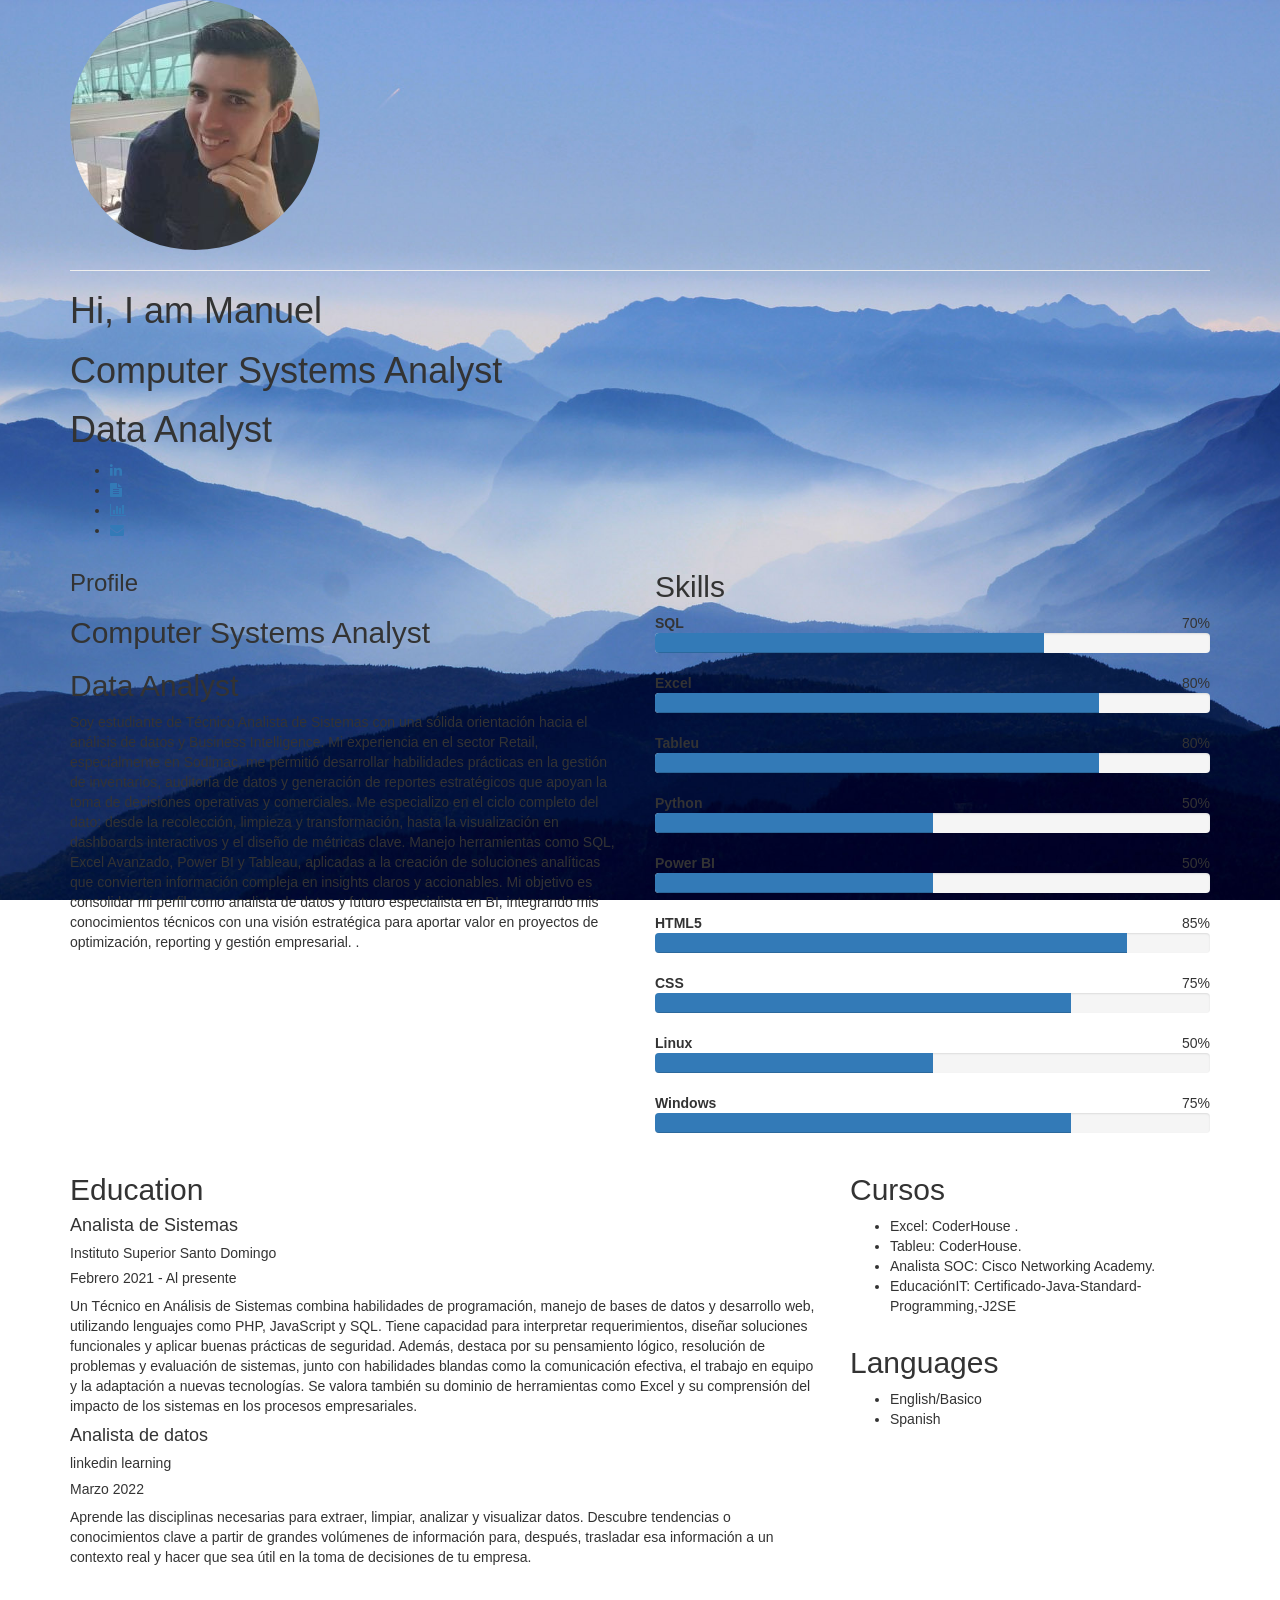
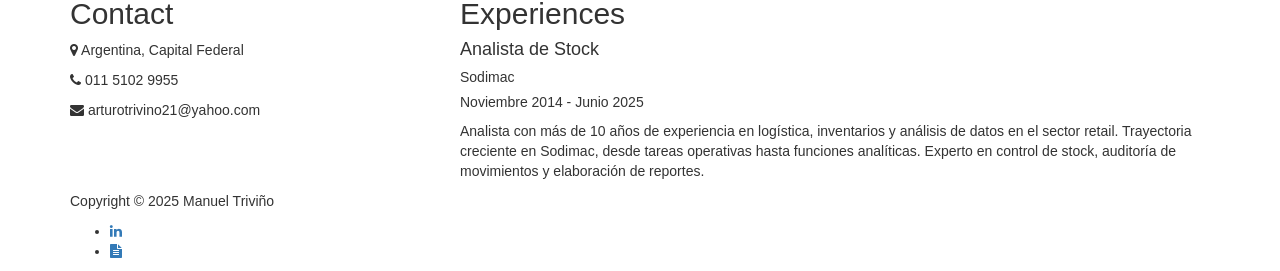
==== index.html @ 086ce211 "Update index.html" ====
<!DOCTYPE html>
<html lang="en">
<head>
	<meta charset="utf-8">
	<title>Presentacion</title>
	<meta http-equiv="X-UA-Compatible" content="IE=Edge">
	<meta name="viewport" content="width=device-width, initial-scale=1">
	<meta name="keywords" content="">
	<meta name="description" content="">

	<!-- stylesheet css -->
	<link rel="stylesheet" href="css/bootstrap.min.css">
	<link rel="stylesheet" href="css/font-awesome.min.css">
	<link rel="stylesheet" href="css/templatemo-blue.css">
	<link rel="icon" type="image/x-icon" href="images/logo2.PNG" /> 
</head>
<body data-spy="scroll" data-target=".navbar-collapse">

<!-- preloader section -->
<div class="preloader">
	<div class="sk-spinner sk-spinner-wordpress">
       <span class="sk-inner-circle"></span>
     </div>
</div>

<!-- header section -->
<header>
	<div class="container">
		<div class="row">
			<div class="col-md-12 col-sm-12">
				<img src="images/perfil.jpg" class="img-responsive img-circle tm-border" alt="templatemo easy profile">
				<hr>
				<h1 class="tm-title bold shadow">Hi, I am Manuel</h1>
				<h1 class="white bold shadow">Computer Systems Analyst</h1>
				<h1 class="white bold shadow">Data Analyst</h1>
			</div>
		</div>
	</div>
	<div class="container">
		<div class="row">
			<div class="col-md-12 col-sm-12">
				<ul class="social-icons">
					<li><a href="https://www.linkedin.com/in/manuel-trivi%C3%B1o-diaz-/" class="fa fa-linkedin"></a></li>
                    <!-- <li><a href="../index.html" class="fa fa-globe" title="Portafolio"></a></li> -->
					 <!--<li><a href="https://github.com/Manueltrivino" class="fa fa-github"></a></li>-->
					<li><a href="images/Manuel-Triviño.pdf" class="fa fa-file-text" title="Mi CV"></a></li>
					<li><a href="Tableau.html" class="fa fa-bar-chart" title="Data Analist" aria-label="Ver dashboard en Tableau"></a></li>
					<li><a href="#Contacto" class="fa fa-envelope" title="Contacto" aria-label="Ir a contacto"></a></li>
				</ul>
			</div>
		</div>
	</div>
</header>

<!-- about and skills section -->
<section class="container">
	<div class="row">
		<div class="col-md-6 col-sm-12">
			<div class="about">
				<h3 class="accent">Profile</h3>
				<h2>Computer Systems Analyst</h2>
				<h2>Data Analyst</h2>
				<p>Soy estudiante de Técnico Analista de Sistemas con una sólida orientación hacia el análisis de datos y Business Intelligence. Mi experiencia en el sector Retail, especialmente en Sodimac, me permitió desarrollar habilidades prácticas en la gestión de inventarios, auditoría de datos y generación de reportes estratégicos que apoyan la toma de decisiones operativas y comerciales.
Me especializo en el ciclo completo del dato: desde la recolección, limpieza y transformación, hasta la visualización en dashboards interactivos y el diseño de métricas clave. Manejo herramientas como SQL, Excel Avanzado, Power BI y Tableau, aplicadas a la creación de soluciones analíticas que convierten información compleja en insights claros y accionables.
Mi objetivo es consolidar mi perfil como analista de datos y futuro especialista en BI, integrando mis conocimientos técnicos con una visión estratégica para aportar valor en proyectos de optimización, reporting y gestión empresarial.
.</p>
			</div>
		</div>
		<div class="col-md-6 col-sm-12">
			<div class="skills">
				<h2 class="white">Skills</h2>
				<strong>SQL</strong>
				<span class="pull-right">70%</span>
					<div class="progress">
						<div class="progress-bar progress-bar-primary" role="progressbar" 
                        aria-valuenow="70" aria-valuemin="0" aria-valuemax="100" style="width: 70%;"></div>
					</div>
				<strong>Excel</strong>
				<span class="pull-right">80%</span>
					<div class="progress">
						<div class="progress-bar progress-bar-primary" role="progressbar" 
                        aria-valuenow="80" aria-valuemin="0" aria-valuemax="100" style="width: 80%;"></div>
					</div>
				<strong>Tableu</strong>
				<span class="pull-right">80%</span>
					<div class="progress">
						<div class="progress-bar progress-bar-primary" role="progressbar" 
                        aria-valuenow="80" aria-valuemin="0" aria-valuemax="100" style="width: 80%;"></div>
					</div>
				<strong>Python</strong>
				<span class="pull-right">50%</span>
					<div class="progress">
						<div class="progress-bar progress-bar-primary" role="progressbar" 
                        aria-valuenow="50" aria-valuemin="0" aria-valuemax="100" style="width: 50%;"></div>
					</div>
				<strong>Power BI</strong>
				<span class="pull-right">50%</span>
					<div class="progress">
						<div class="progress-bar progress-bar-primary" role="progressbar" 
                        aria-valuenow="50" aria-valuemin="0" aria-valuemax="100" style="width: 50%;"></div>
					</div>
				<strong>HTML5</strong>
				<span class="pull-right">85%</span>
					<div class="progress">
						<div class="progress-bar progress-bar-primary" role="progressbar" 
                        aria-valuenow="85" aria-valuemin="0" aria-valuemax="100" style="width: 85%;"></div>
					</div>
				<strong>CSS</strong>
				<span class="pull-right">75%</span>
					<div class="progress">
						<div class="progress-bar progress-bar-primary" role="progressbar" 
                        aria-valuenow="75" aria-valuemin="0" aria-valuemax="100" style="width: 75%;"></div>
					</div>
				
				<strong>Linux</strong>
				<span class="pull-right">50%</span>
					<div class="progress">
						<div class="progress-bar progress-bar-primary" role="progressbar" 
                        aria-valuenow="50" aria-valuemin="0" aria-valuemax="100" style="width: 50%;"></div>
					</div>
				<strong>Windows</strong>
				<span class="pull-right">75%</span>
					<div class="progress">
						<div class="progress-bar progress-bar-primary" role="progressbar" 
                        aria-valuenow="75" aria-valuemin="0" aria-valuemax="100" style="width: 75%;"></div>
					</div>
			</div>
		</div>
	</div>
</section>

<!-- education and languages -->
<section class="container">
	<div class="row">
		<div class="col-md-8 col-sm-12">
			<div class="education">
				<h2 class="white">Education</h2>
					<div class="education-content">
						<h4 class="education-title accent">Analista de Sistemas</h4>
							<div class="education-school">
								<h5>Instituto Superior Santo Domingo</h5><span></span>
								<h5>Febrero 2021 - Al presente</h5>
							</div>
						<p class="education-description">Un Técnico en Análisis de Sistemas combina habilidades de 
							programación, manejo de bases de datos y desarrollo web, utilizando lenguajes como PHP, 
							JavaScript y SQL. Tiene capacidad para interpretar requerimientos, diseñar soluciones 
							funcionales y aplicar buenas prácticas de seguridad. Además, destaca por su pensamiento 
							lógico, resolución de problemas y evaluación de sistemas, junto con habilidades blandas 
							como la comunicación efectiva, el trabajo en equipo y la adaptación a nuevas tecnologías. 
							Se valora también su dominio de herramientas como Excel y su comprensión del impacto de los 
							sistemas en los procesos empresariales.</p>
					</div>
					<div class="education-content">
						<h4 class="education-title accent">Analista de datos</h4>
							<div class="education-school">
								<h5>linkedin learning</h5><span></span>
								<h5>Marzo 2022</h5>
							</div>
						<p class="education-description">Aprende las disciplinas necesarias para extraer, limpiar, 
							analizar y visualizar datos. Descubre tendencias o conocimientos clave a partir de grandes 
							volúmenes de información para, después, trasladar esa información a un contexto real y hacer 
							que sea útil en la toma de decisiones de tu empresa.</p>
					</div>
					
			</div>
		</div>
		<div class="col-md-4 col-sm-12">
			<div class="languages">
				<h2>Cursos</h2>
					<ul>
						<li>Excel: CoderHouse .</li>
						<li>Tableu: CoderHouse.</li>
						<li>Analista SOC: Cisco Networking Academy.</li>
						<li>EducaciónIT: Certificado-Java-Standard-Programming,-J2SE</li>
					</ul>
			</div>
		</div>
		
		<div class="col-md-4 col-sm-12">
			<div class="languages">
				<h2>Languages</h2>
					<ul>
						<li>English/Basico</li>
						<li>Spanish</li>
					</ul>
			</div>
		</div>
		
	</div>
</section>

<!-- contact and experience -->
<section class="container" id="Contacto">
	<div class="row">
		<div class="col-md-4 col-sm-12">
			<div class="contact">
				<h2>Contact</h2>
					<p><i class="fa fa-map-marker"></i> Argentina, Capital Federal</p>
					<p><i class="fa fa-phone"></i> 011 5102 9955</p>
					<p><i class="fa fa-envelope"></i> arturotrivino21@yahoo.com </p>
					<!-- <p><i class="fa fa-globe"></i> www.company.com</p> -->
			</div>
		</div>
		<div class="col-md-8 col-sm-12">
			<div class="experience">
				<h2 class="white">Experiences</h2>
					<div class="experience-content">
						<h4 class="experience-title accent">Analista de Stock</h4>
						<h5>Sodimac </h5><span></span>
						<h5>Noviembre 2014 - Junio 2025</h5>
						<p class="education-description">Analista con más de 10 años de experiencia en logística, 
							inventarios y análisis de datos en el sector retail.
							Trayectoria creciente en Sodimac, desde tareas operativas hasta funciones analíticas. Experto en control de
 							stock, auditoría de movimientos y elaboración de reportes.</p>
					</div>
			</div>
		</div>
	</div>
</section>

<!-- footer section -->
<footer>
	<div class="container">
		<div class="row">
			<div class="col-md-12 col-sm-12">
				<p>Copyright &copy; 2025 Manuel Triviño</p>
				<ul class="social-icons">
					
                   <!-- <li><a href="../index.html" class="fa fa-globe" title="Portafolio"></a></li> -->
					<li><a href="https://www.linkedin.com/in/manuel-trivi%C3%B1o-diaz-/" class="fa fa-linkedin"></a></li>
					 <!--<li><a href="https://github.com/Manueltrivino" class="fa fa-github"></a></li>-->
					<li><a href="images/Manuel-Triviño.pdf" class="fa fa-file-text" title="Mi CV"></a></li>
				</ul>
			</div>
		</div>
	</div>
</footer>

<!-- javascript js -->	
<script src="js/jquery.js"></script>
<script src="js/bootstrap.min.js"></script>	
<script src="js/jquery.backstretch.min.js"></script>
<script src="js/custom.js"></script>

</body>
</html>
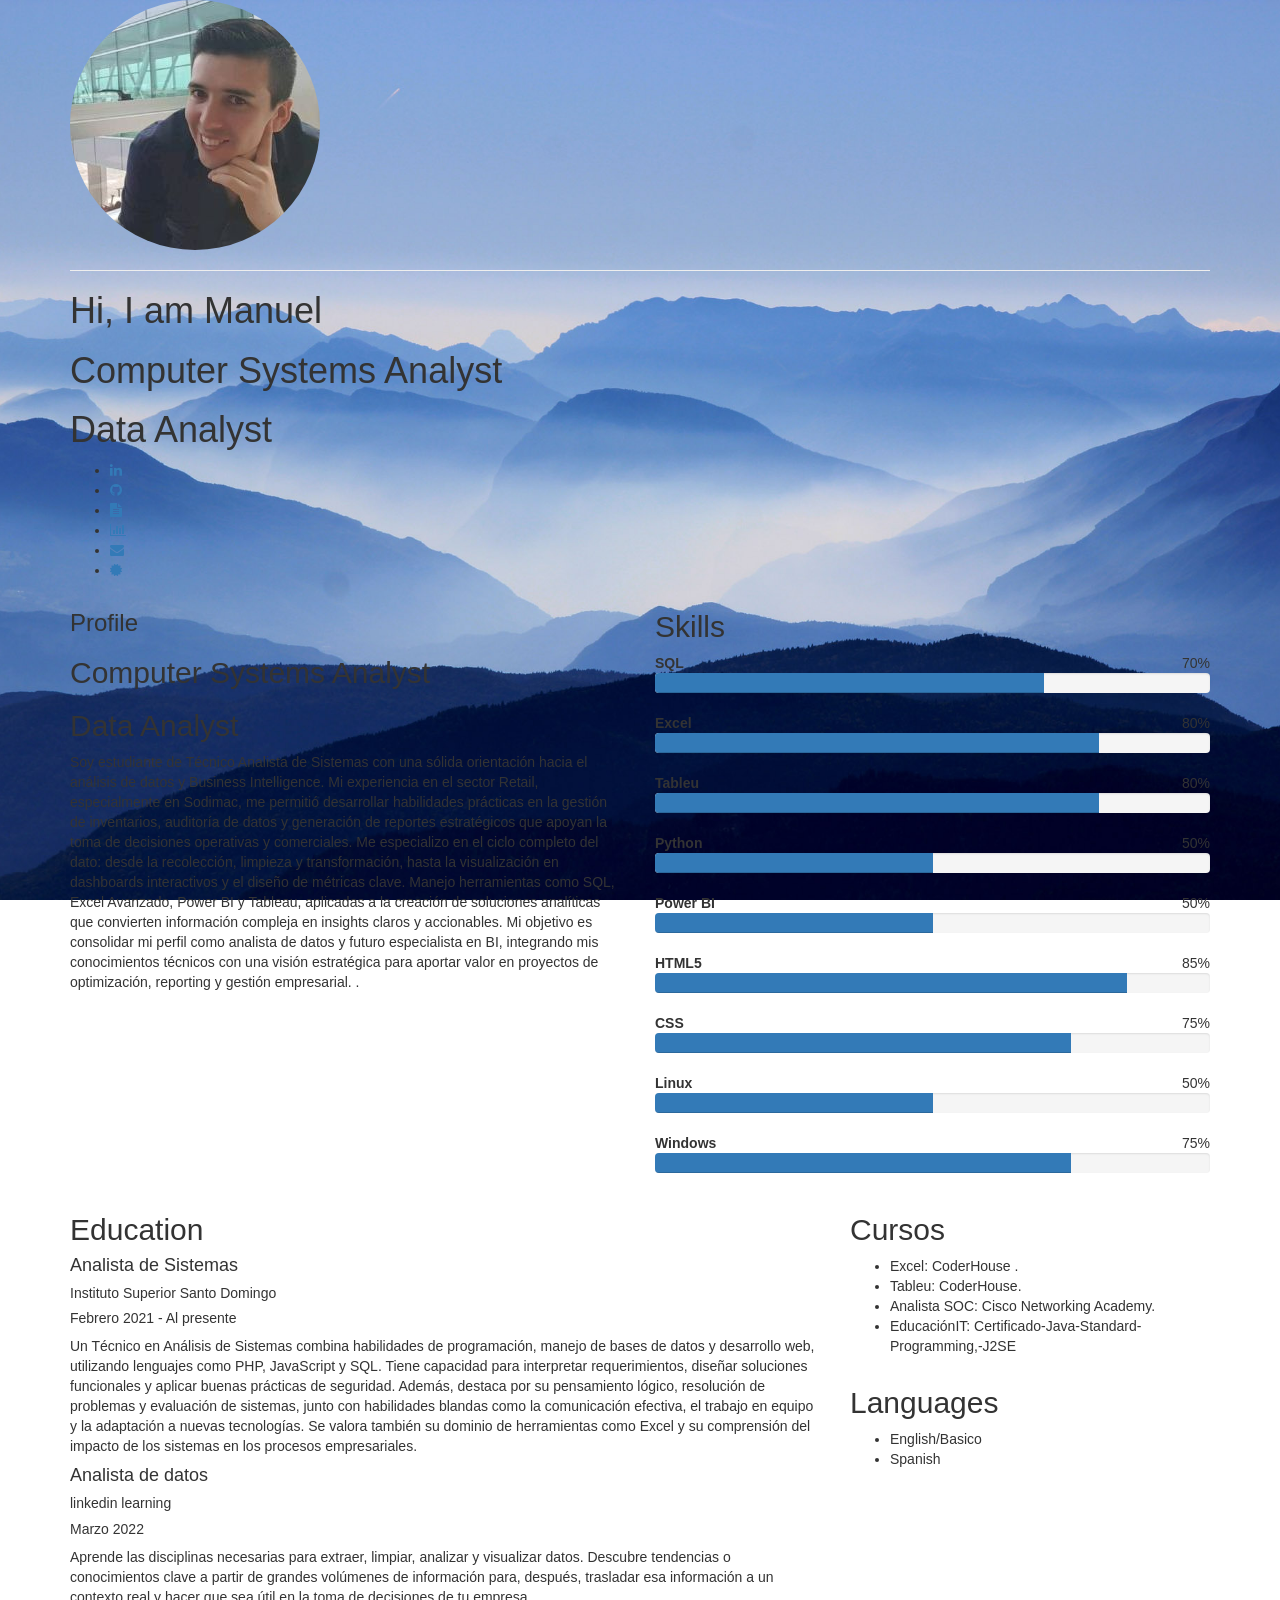
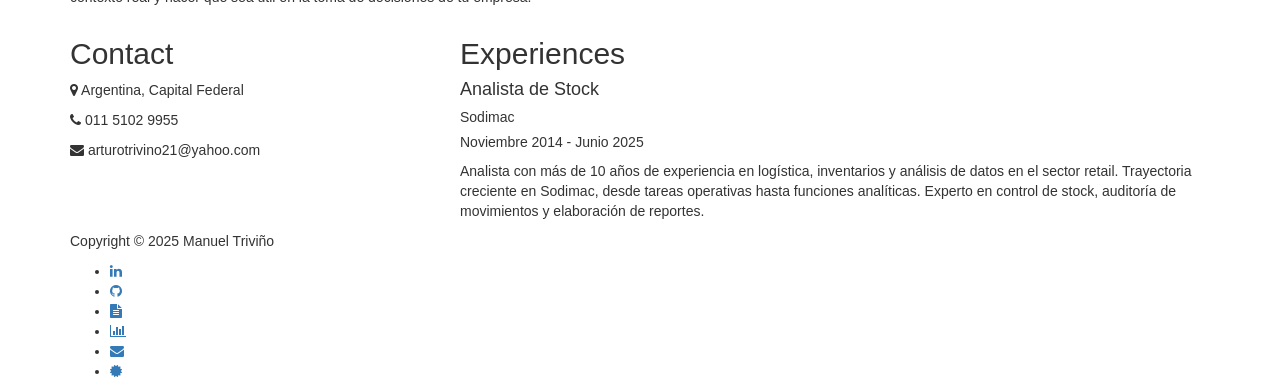
==== commit 5f48d952: "Actiliza certis" ====
--- a/index.html
+++ b/index.html
@@ -40,12 +40,12 @@
 		<div class="row">
 			<div class="col-md-12 col-sm-12">
 				<ul class="social-icons">
-					<li><a href="https://www.linkedin.com/in/manuel-trivi%C3%B1o-diaz-/" class="fa fa-linkedin"></a></li>
-                    <!-- <li><a href="../index.html" class="fa fa-globe" title="Portafolio"></a></li> -->
-					 <!--<li><a href="https://github.com/Manueltrivino" class="fa fa-github"></a></li>-->
+					<li><a href="https://www.linkedin.com/in/manuel-trivi%C3%B1o-diaz-/" class="fa fa-linkedin"></a></li>  
+					<li><a href="https://github.com/Manueltrivino" class="fa fa-github"></a></li>
 					<li><a href="images/Manuel-Triviño.pdf" class="fa fa-file-text" title="Mi CV"></a></li>
 					<li><a href="Tableau.html" class="fa fa-bar-chart" title="Data Analist" aria-label="Ver dashboard en Tableau"></a></li>
 					<li><a href="#Contacto" class="fa fa-envelope" title="Contacto" aria-label="Ir a contacto"></a></li>
+					<li><a href="certificacion.html" class="fa fa-certificate" title="Certificados"></a></li>
 				</ul>
 			</div>
 		</div>
@@ -228,8 +228,11 @@
 					
                    <!-- <li><a href="../index.html" class="fa fa-globe" title="Portafolio"></a></li> -->
 					<li><a href="https://www.linkedin.com/in/manuel-trivi%C3%B1o-diaz-/" class="fa fa-linkedin"></a></li>
-					 <!--<li><a href="https://github.com/Manueltrivino" class="fa fa-github"></a></li>-->
+					<li><a href="https://github.com/Manueltrivino" class="fa fa-github"></a></li>
 					<li><a href="images/Manuel-Triviño.pdf" class="fa fa-file-text" title="Mi CV"></a></li>
+					<li><a href="Tableau.html" class="fa fa-bar-chart" title="Data Analist" aria-label="Ver dashboard en Tableau"></a></li>
+					<li><a href="#Contacto" class="fa fa-envelope" title="Contacto" aria-label="Ir a contacto"></a></li>
+					<li><a href="certificacion.html" class="fa fa-certificate" title="Certificados"></a></li>
 				</ul>
 			</div>
 		</div>
@@ -244,4 +247,3 @@
 
 </body>
 </html>
-
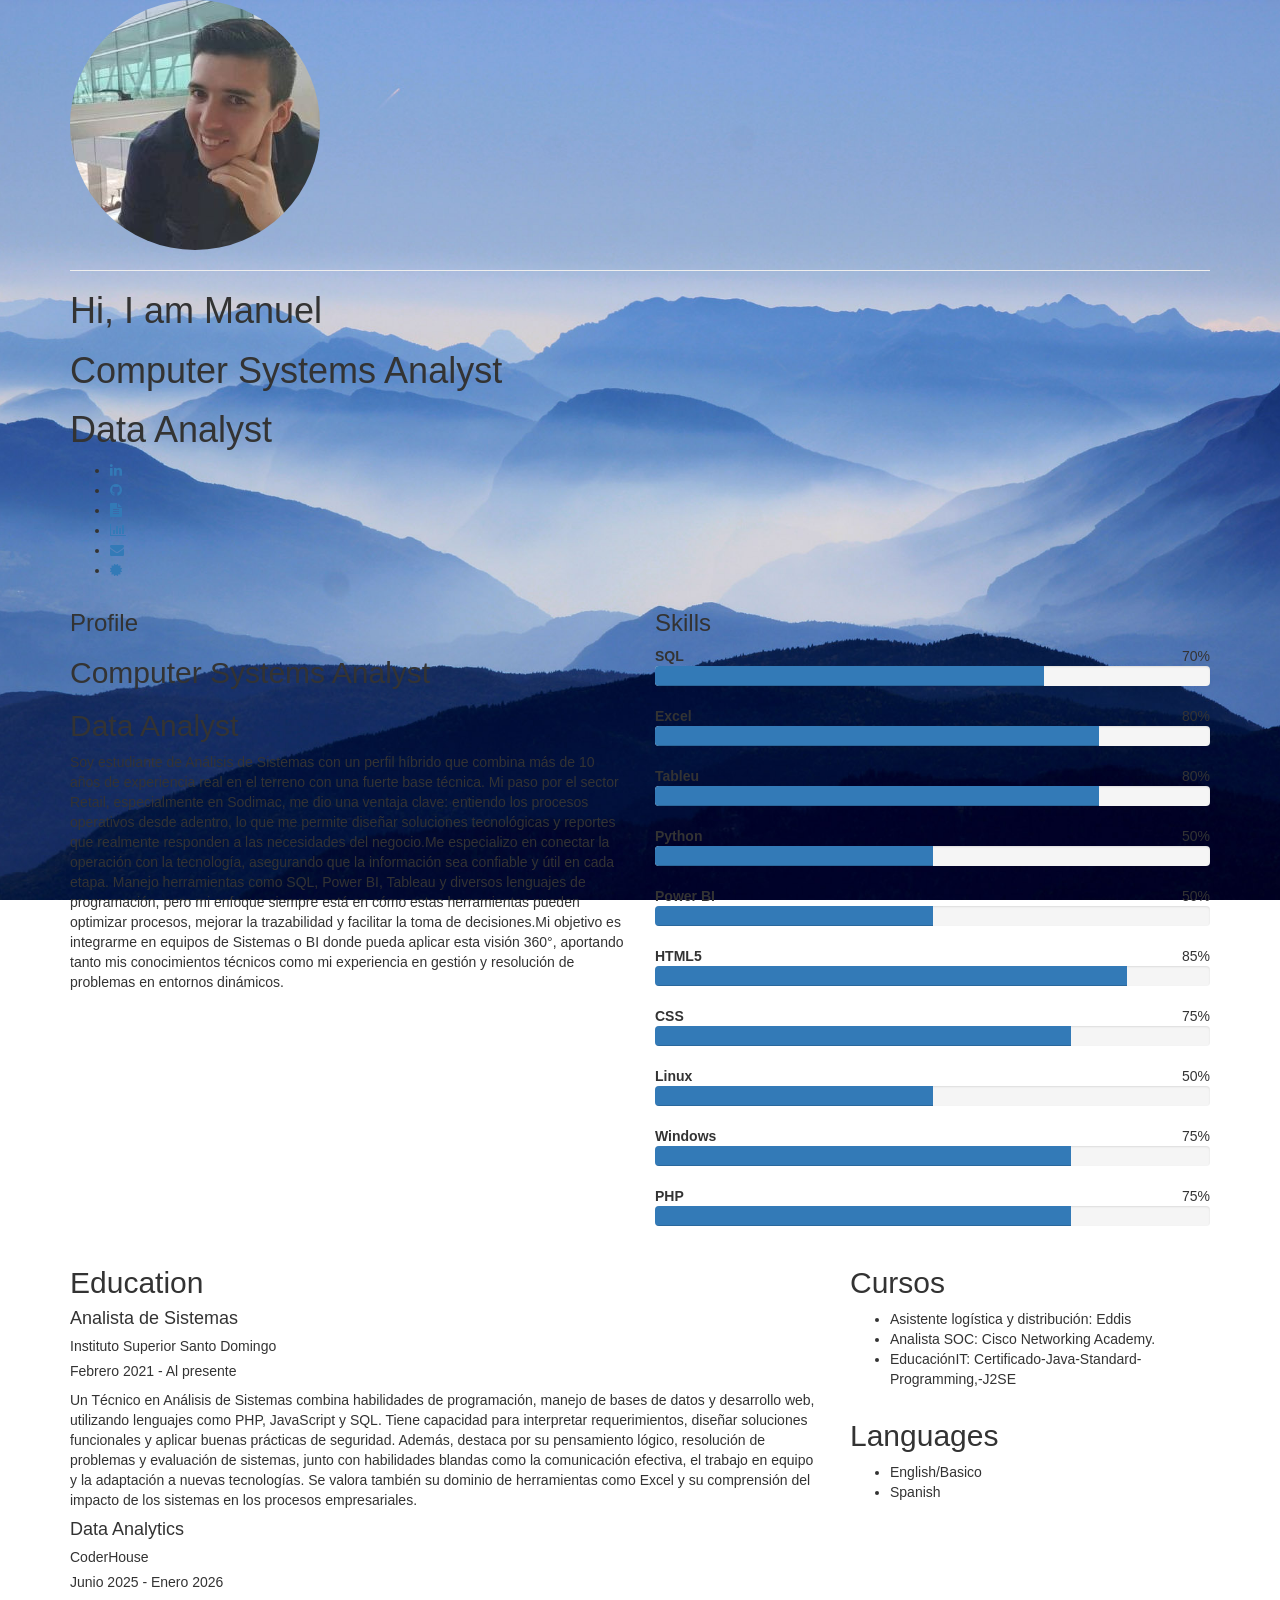
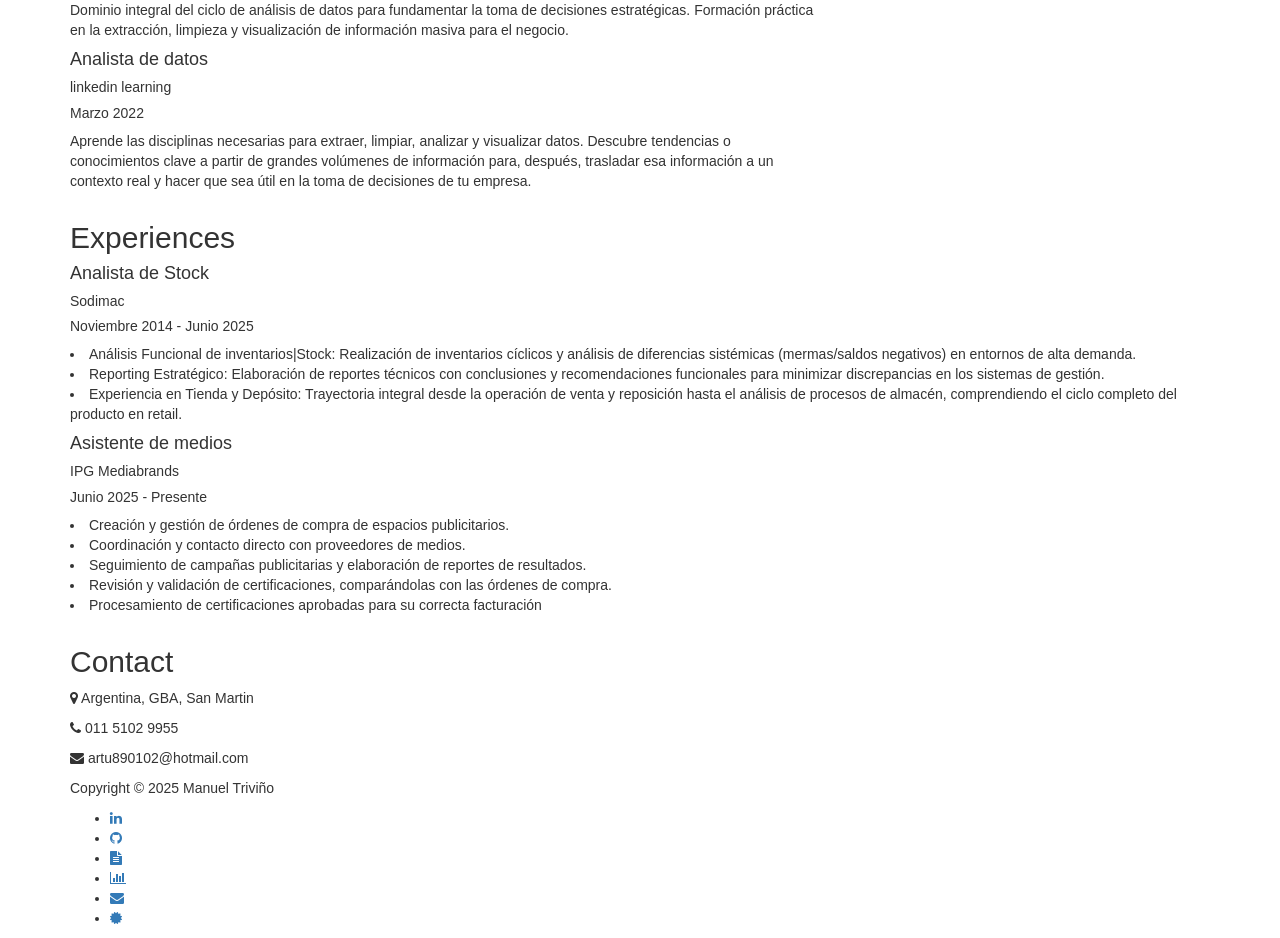
==== commit c7bb3ef7: "Refactor index.html structure and content Se realiza actualización de todo los datos" ====
--- a/index.html
+++ b/index.html
@@ -42,7 +42,7 @@
 				<ul class="social-icons">
 					<li><a href="https://www.linkedin.com/in/manuel-trivi%C3%B1o-diaz-/" class="fa fa-linkedin"></a></li>  
 					<li><a href="https://github.com/Manueltrivino" class="fa fa-github"></a></li>
-					<li><a href="images/Manuel-Triviño.pdf" class="fa fa-file-text" title="Mi CV"></a></li>
+					<li><a href="images/CV Manuel Triviño Analista de procesos.pdf" class="fa fa-file-text" title="Mi CV"></a></li>
 					<li><a href="Tableau.html" class="fa fa-bar-chart" title="Data Analist" aria-label="Ver dashboard en Tableau"></a></li>
 					<li><a href="#Contacto" class="fa fa-envelope" title="Contacto" aria-label="Ir a contacto"></a></li>
 					<li><a href="certificacion.html" class="fa fa-certificate" title="Certificados"></a></li>
@@ -60,15 +60,22 @@
 				<h3 class="accent">Profile</h3>
 				<h2>Computer Systems Analyst</h2>
 				<h2>Data Analyst</h2>
-				<p>Soy estudiante de Técnico Analista de Sistemas con una sólida orientación hacia el análisis de datos y Business Intelligence. Mi experiencia en el sector Retail, especialmente en Sodimac, me permitió desarrollar habilidades prácticas en la gestión de inventarios, auditoría de datos y generación de reportes estratégicos que apoyan la toma de decisiones operativas y comerciales.
-Me especializo en el ciclo completo del dato: desde la recolección, limpieza y transformación, hasta la visualización en dashboards interactivos y el diseño de métricas clave. Manejo herramientas como SQL, Excel Avanzado, Power BI y Tableau, aplicadas a la creación de soluciones analíticas que convierten información compleja en insights claros y accionables.
-Mi objetivo es consolidar mi perfil como analista de datos y futuro especialista en BI, integrando mis conocimientos técnicos con una visión estratégica para aportar valor en proyectos de optimización, reporting y gestión empresarial.
-.</p>
+				<p>Soy estudiante de Análisis de Sistemas con un perfil híbrido que combina más de 10 años de 
+					experiencia real en el terreno con una fuerte base técnica. Mi paso por el sector Retail, 
+					especialmente en Sodimac, me dio una ventaja clave: entiendo los procesos operativos desde 
+					adentro, lo que me permite diseñar soluciones tecnológicas y reportes que realmente 
+					responden a las necesidades del negocio.Me especializo en conectar la operación con la 
+					tecnología, asegurando que la información sea confiable y útil en cada etapa. Manejo 
+					herramientas como SQL, Power BI, Tableau y diversos lenguajes de programación, pero mi 
+					enfoque siempre está en cómo estas herramientas pueden optimizar procesos, mejorar la 
+					trazabilidad y facilitar la toma de decisiones.Mi objetivo es integrarme en equipos de 
+					Sistemas o BI donde pueda aplicar esta visión 360°, aportando tanto mis conocimientos 
+					técnicos como mi experiencia en gestión y resolución de problemas en entornos dinámicos.
 			</div>
 		</div>
 		<div class="col-md-6 col-sm-12">
 			<div class="skills">
-				<h2 class="white">Skills</h2>
+				<h3 class="white">Skills</h3>
 				<strong>SQL</strong>
 				<span class="pull-right">70%</span>
 					<div class="progress">
@@ -119,6 +126,12 @@
                         aria-valuenow="50" aria-valuemin="0" aria-valuemax="100" style="width: 50%;"></div>
 					</div>
 				<strong>Windows</strong>
+				<span class="pull-right">75%</span>
+					<div class="progress">
+						<div class="progress-bar progress-bar-primary" role="progressbar" 
+                        aria-valuenow="75" aria-valuemin="0" aria-valuemax="100" style="width: 75%;"></div>
+					</div>
+				<strong>PHP</strong>
 				<span class="pull-right">75%</span>
 					<div class="progress">
 						<div class="progress-bar progress-bar-primary" role="progressbar" 
@@ -151,6 +164,16 @@
 							sistemas en los procesos empresariales.</p>
 					</div>
 					<div class="education-content">
+						<h4 class="education-title accent">Data Analytics</h4>
+							<div class="education-school">
+								<h5>CoderHouse</h5><span></span>
+								<h5>Junio 2025 - Enero 2026</h5>
+							</div>
+						<p class="education-description">Dominio integral del ciclo de análisis de datos para fundamentar 
+							la toma de decisiones estratégicas. Formación práctica en la extracción, limpieza y 
+							visualización de información masiva para el negocio.</p>
+					</div>
+					<div class="education-content">
 						<h4 class="education-title accent">Analista de datos</h4>
 							<div class="education-school">
 								<h5>linkedin learning</h5><span></span>
@@ -168,8 +191,7 @@
 			<div class="languages">
 				<h2>Cursos</h2>
 					<ul>
-						<li>Excel: CoderHouse .</li>
-						<li>Tableu: CoderHouse.</li>
+						<li>Asistente logística y distribución: Eddis</li>
 						<li>Analista SOC: Cisco Networking Academy.</li>
 						<li>EducaciónIT: Certificado-Java-Standard-Programming,-J2SE</li>
 					</ul>
@@ -192,31 +214,46 @@
 <!-- contact and experience -->
 <section class="container" id="Contacto">
 	<div class="row">
-		<div class="col-md-4 col-sm-12">
-			<div class="contact">
-				<h2>Contact</h2>
-					<p><i class="fa fa-map-marker"></i> Argentina, Capital Federal</p>
-					<p><i class="fa fa-phone"></i> 011 5102 9955</p>
-					<p><i class="fa fa-envelope"></i> arturotrivino21@yahoo.com </p>
-					<!-- <p><i class="fa fa-globe"></i> www.company.com</p> -->
-			</div>
-		</div>
-		<div class="col-md-8 col-sm-12">
+		<div class="col-md-12 col-sm-12">
 			<div class="experience">
 				<h2 class="white">Experiences</h2>
 					<div class="experience-content">
 						<h4 class="experience-title accent">Analista de Stock</h4>
 						<h5>Sodimac </h5><span></span>
 						<h5>Noviembre 2014 - Junio 2025</h5>
-						<p class="education-description">Analista con más de 10 años de experiencia en logística, 
-							inventarios y análisis de datos en el sector retail.
-							Trayectoria creciente en Sodimac, desde tareas operativas hasta funciones analíticas. Experto en control de
- 							stock, auditoría de movimientos y elaboración de reportes.</p>
+						<p class="education-description"> 
+							<li>Análisis Funcional de inventarios|Stock: Realización de inventarios cíclicos y análisis de diferencias sistémicas (mermas/saldos negativos) en entornos de alta demanda.</li>
+							<li>Reporting Estratégico: Elaboración de reportes técnicos con conclusiones y recomendaciones funcionales para minimizar discrepancias en los sistemas de gestión.</li>
+							<li>Experiencia en Tienda y Depósito: Trayectoria integral desde la operación de venta y reposición hasta el análisis de procesos de almacén, comprendiendo el ciclo completo del producto en retail.</li>
+						</p>
+					</div>
+					<div class="experience-content">
+						<h4 class="experience-title accent">Asistente de medios</h4>
+						<h5>IPG Mediabrands </h5><span></span>
+						<h5>Junio 2025 - Presente</h5>
+						<p class="education-description"> 
+							<li>Creación y gestión de órdenes de compra de espacios publicitarios.</li>
+							<li>Coordinación y contacto directo con proveedores de medios.</li>
+							<li>Seguimiento de campañas publicitarias y elaboración de reportes de resultados.</li>
+							<li>Revisión y validación de certificaciones, comparándolas con las órdenes de compra.</li>
+							<li>Procesamiento de certificaciones aprobadas para su correcta facturación</li>
+						</p>
 					</div>
 			</div>
 		</div>
 	</div>
 </section>
+<section class="container" id="Contacto">
+	<div class="row">
+		<div class="col-md-12 col-sm-12">
+			<div class="contact">
+				<h2>Contact</h2>
+					<p><i class="fa fa-map-marker"></i> Argentina, GBA, San Martin</p>
+					<p><i class="fa fa-phone"></i> 011 5102 9955</p>
+					<p><i class="fa fa-envelope"></i> artu890102@hotmail.com</p>
+					<!-- <p><i class="fa fa-globe"></i> www.company.com</p> -->
+			</div>
+		</div>
 
 <!-- footer section -->
 <footer>
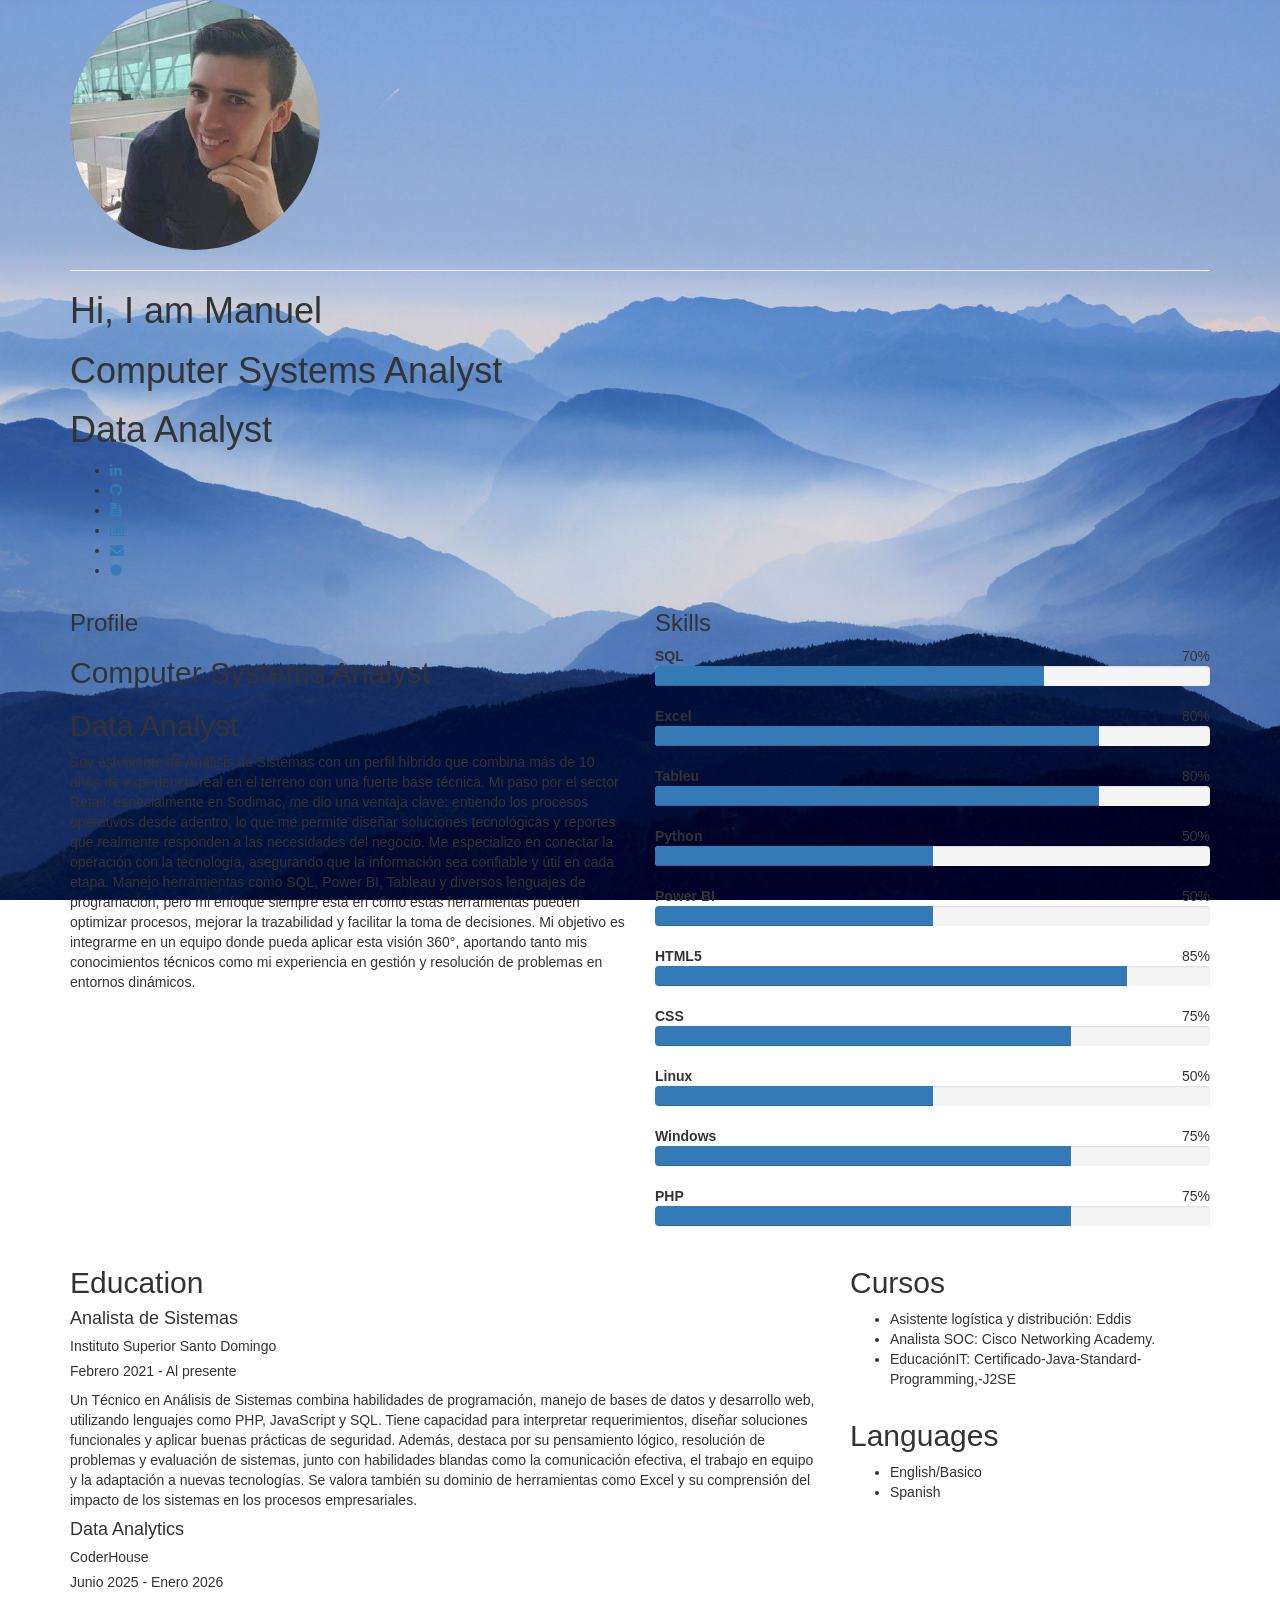
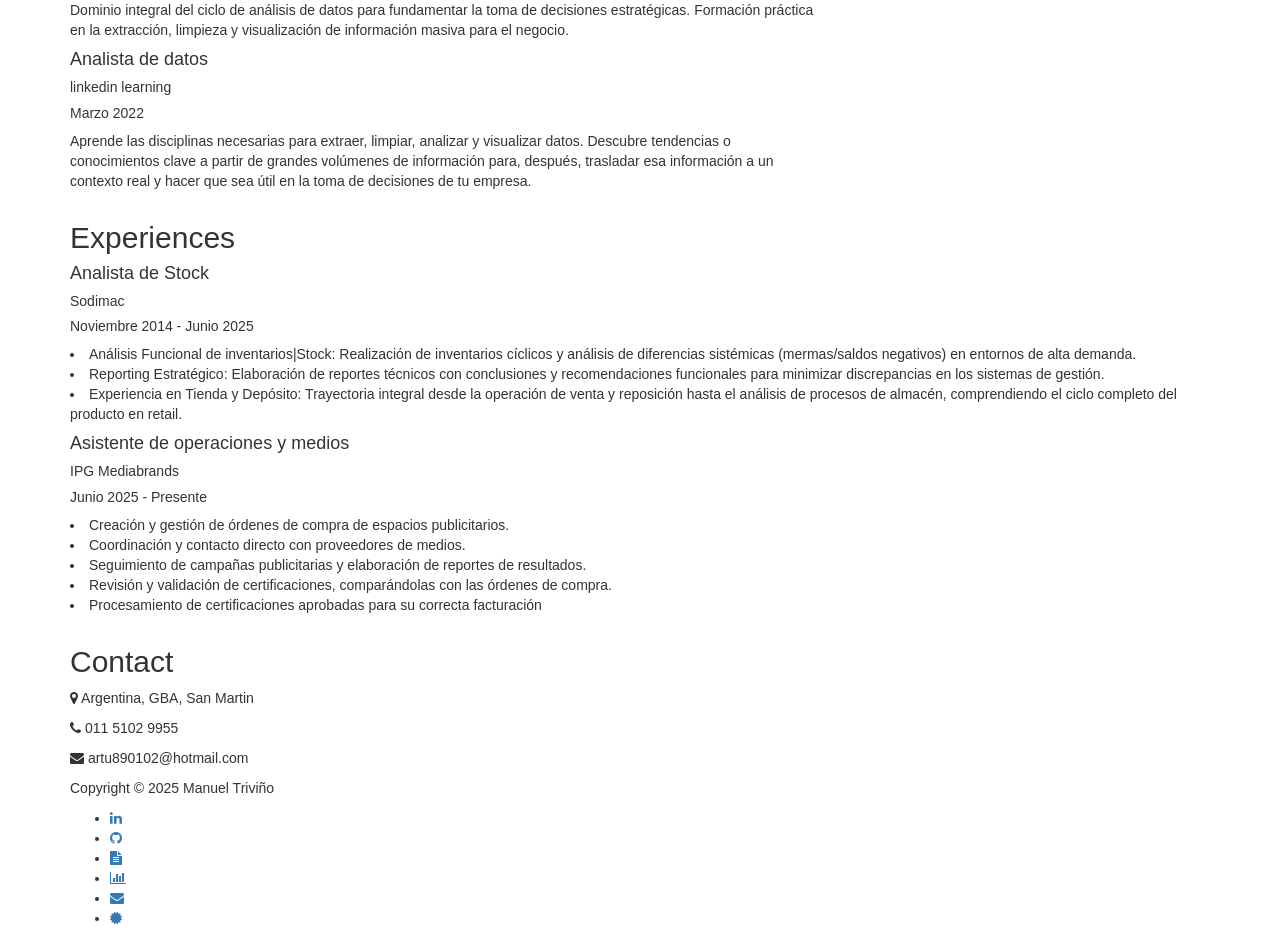
==== commit 37e47451: "Restore index.html content to original state" ====
--- a/index.html
+++ b/index.html
@@ -64,12 +64,12 @@
 					experiencia real en el terreno con una fuerte base técnica. Mi paso por el sector Retail, 
 					especialmente en Sodimac, me dio una ventaja clave: entiendo los procesos operativos desde 
 					adentro, lo que me permite diseñar soluciones tecnológicas y reportes que realmente 
-					responden a las necesidades del negocio.Me especializo en conectar la operación con la 
+					responden a las necesidades del negocio. Me especializo en conectar la operación con la 
 					tecnología, asegurando que la información sea confiable y útil en cada etapa. Manejo 
 					herramientas como SQL, Power BI, Tableau y diversos lenguajes de programación, pero mi 
 					enfoque siempre está en cómo estas herramientas pueden optimizar procesos, mejorar la 
-					trazabilidad y facilitar la toma de decisiones.Mi objetivo es integrarme en equipos de 
-					Sistemas o BI donde pueda aplicar esta visión 360°, aportando tanto mis conocimientos 
+					trazabilidad y facilitar la toma de decisiones. Mi objetivo es integrarme en un equipo 
+					donde pueda aplicar esta visión 360°, aportando tanto mis conocimientos 
 					técnicos como mi experiencia en gestión y resolución de problemas en entornos dinámicos.
 			</div>
 		</div>
@@ -228,7 +228,7 @@
 						</p>
 					</div>
 					<div class="experience-content">
-						<h4 class="experience-title accent">Asistente de medios</h4>
+						<h4 class="experience-title accent">Asistente de operaciones y medios</h4>
 						<h5>IPG Mediabrands </h5><span></span>
 						<h5>Junio 2025 - Presente</h5>
 						<p class="education-description"> 
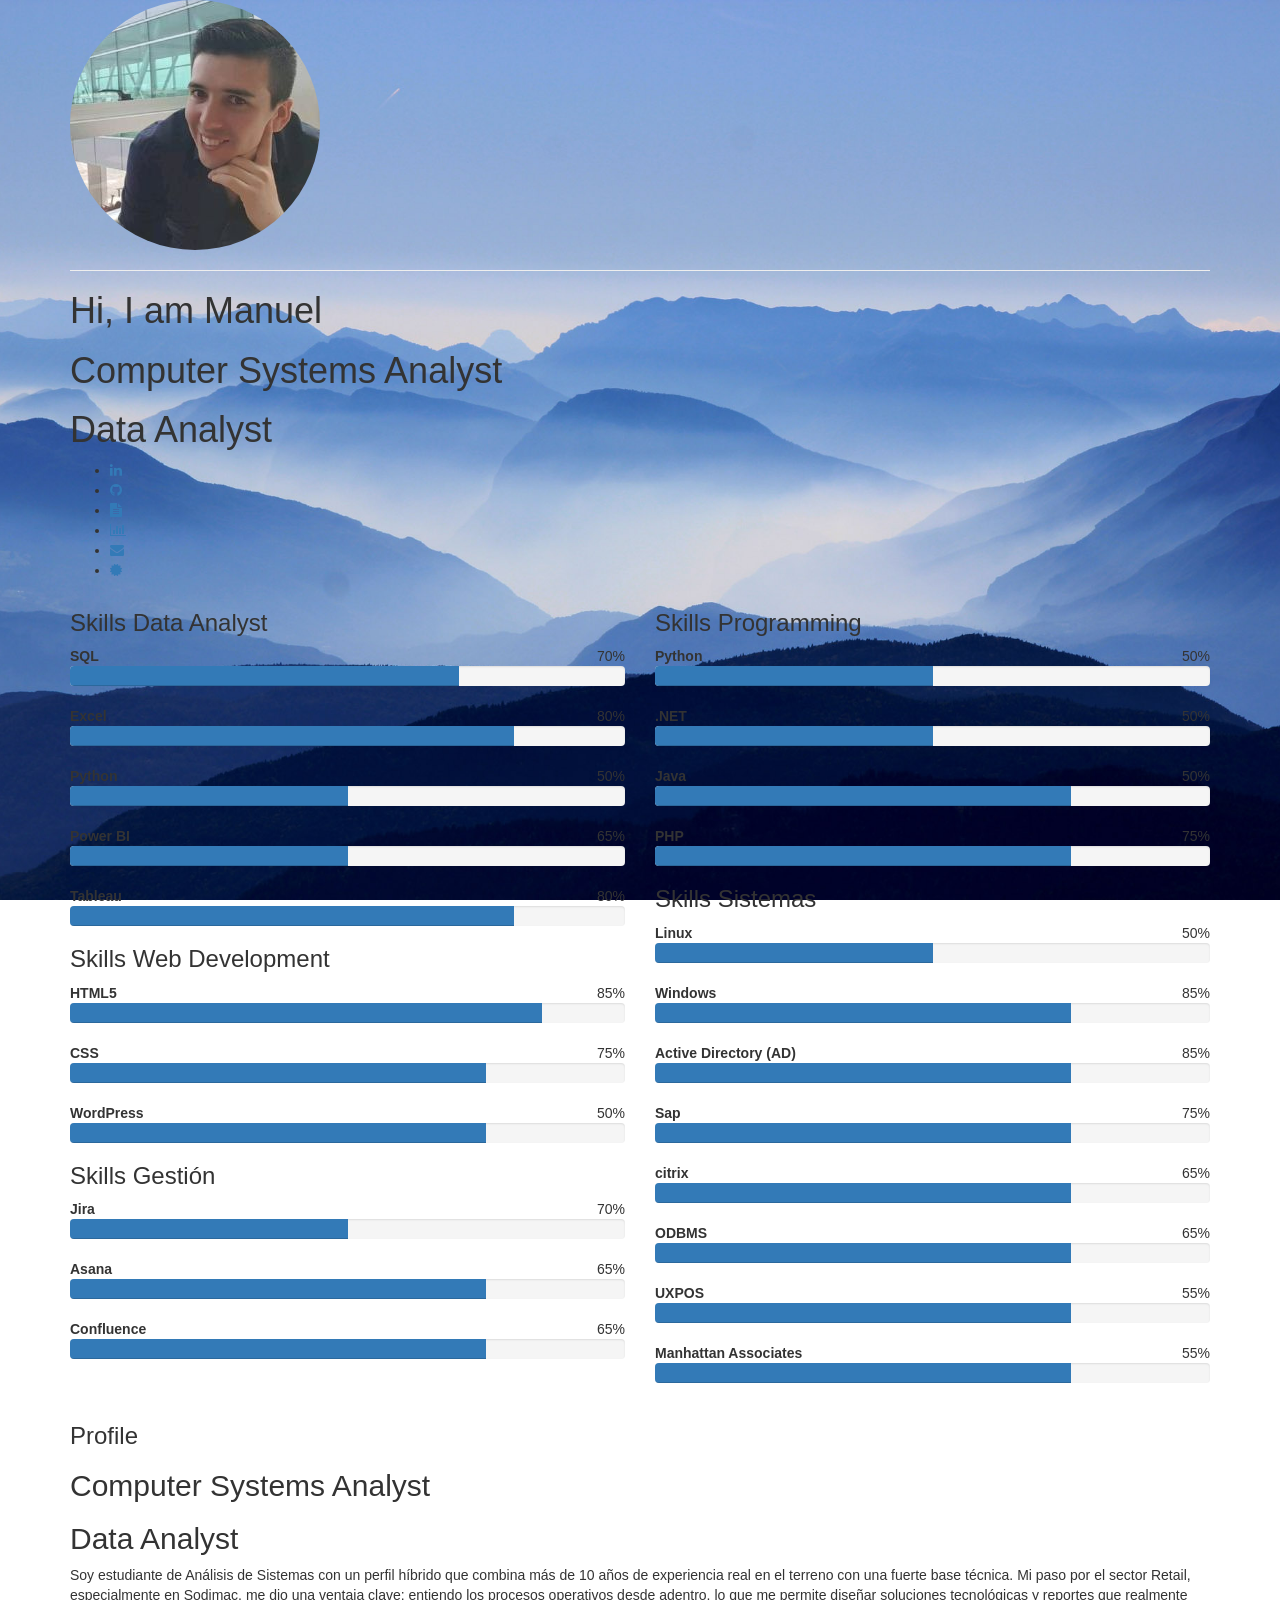
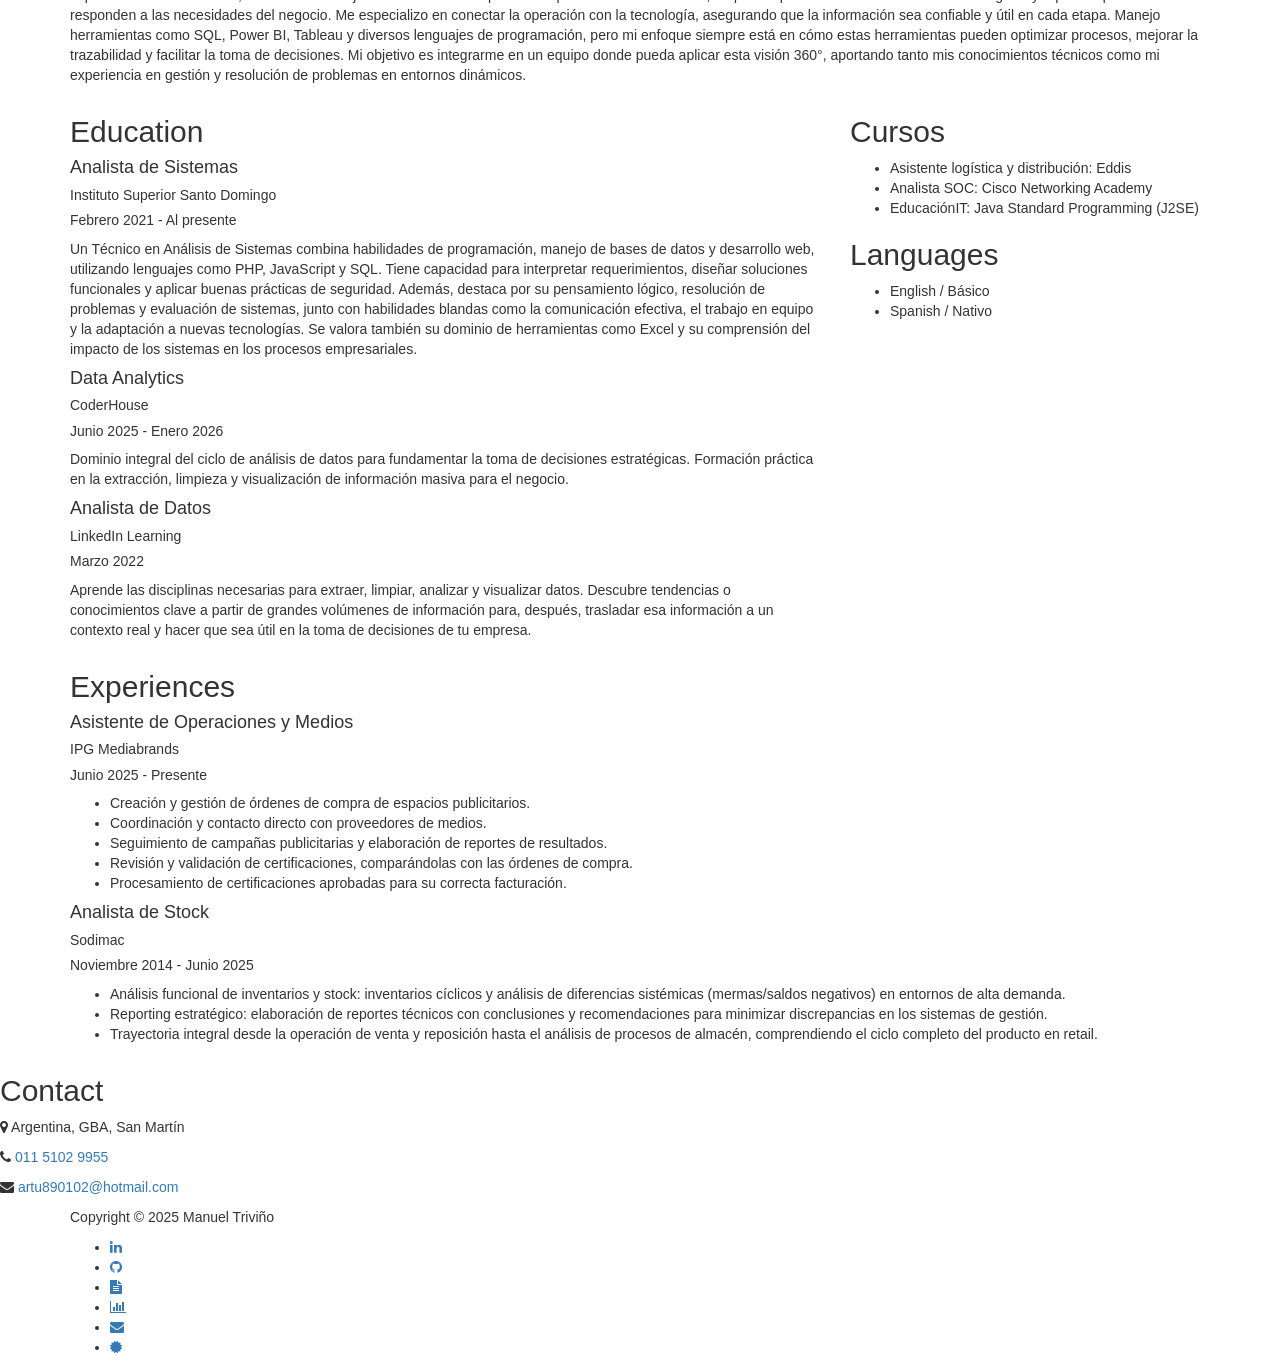
==== commit 75b4b379: "Change greeting from 'Hello' to 'Goodbye'" ====
--- a/index.html
+++ b/index.html
@@ -1,26 +1,24 @@
 <!DOCTYPE html>
-<html lang="en">
+<html lang="es">
 <head>
-	<meta charset="utf-8">
-	<title>Presentacion</title>
+	<meta charset="UTF-8">
 	<meta http-equiv="X-UA-Compatible" content="IE=Edge">
 	<meta name="viewport" content="width=device-width, initial-scale=1">
-	<meta name="keywords" content="">
-	<meta name="description" content="">
-
-	<!-- stylesheet css -->
+	<meta name="keywords" content="Manuel Triviño, Analista de Sistemas, Data Analyst, Portfolio">
+	<meta name="description" content="Portfolio de Manuel Triviño - Analista de Sistemas y Datos">
+	<title>Manuel Triviño | Analista de Sistemas & Datos</title>
 	<link rel="stylesheet" href="css/bootstrap.min.css">
 	<link rel="stylesheet" href="css/font-awesome.min.css">
 	<link rel="stylesheet" href="css/templatemo-blue.css">
-	<link rel="icon" type="image/x-icon" href="images/logo2.PNG" /> 
+	<link rel="icon" type="image/x-icon" href="images/logo2.PNG">
 </head>
 <body data-spy="scroll" data-target=".navbar-collapse">
 
 <!-- preloader section -->
 <div class="preloader">
 	<div class="sk-spinner sk-spinner-wordpress">
-       <span class="sk-inner-circle"></span>
-     </div>
+		<span class="sk-inner-circle"></span>
+	</div>
 </div>
 
 <!-- header section -->
@@ -28,7 +26,7 @@
 	<div class="container">
 		<div class="row">
 			<div class="col-md-12 col-sm-12">
-				<img src="images/perfil.jpg" class="img-responsive img-circle tm-border" alt="templatemo easy profile">
+				<img src="images/perfil.jpg" class="img-responsive img-circle tm-border" alt="Manuel Triviño">
 				<hr>
 				<h1 class="tm-title bold shadow">Hi, I am Manuel</h1>
 				<h1 class="white bold shadow">Computer Systems Analyst</h1>
@@ -40,12 +38,12 @@
 		<div class="row">
 			<div class="col-md-12 col-sm-12">
 				<ul class="social-icons">
-					<li><a href="https://www.linkedin.com/in/manuel-trivi%C3%B1o-diaz-/" class="fa fa-linkedin"></a></li>  
-					<li><a href="https://github.com/Manueltrivino" class="fa fa-github"></a></li>
-					<li><a href="images/CV Manuel Triviño Analista de procesos.pdf" class="fa fa-file-text" title="Mi CV"></a></li>
-					<li><a href="Tableau.html" class="fa fa-bar-chart" title="Data Analist" aria-label="Ver dashboard en Tableau"></a></li>
-					<li><a href="#Contacto" class="fa fa-envelope" title="Contacto" aria-label="Ir a contacto"></a></li>
-					<li><a href="certificacion.html" class="fa fa-certificate" title="Certificados"></a></li>
+					<li><a href="https://www.linkedin.com/in/manuel-trivi%C3%B1o-diaz-/" class="fa fa-linkedin" aria-label="LinkedIn"></a></li>
+					<li><a href="https://github.com/Manueltrivino" class="fa fa-github" aria-label="GitHub"></a></li>
+					<li><a href="images/CV Manuel Triviño Analista de procesos.pdf" class="fa fa-file-text" aria-label="Descargar CV"></a></li>
+					<li><a href="Tableau.html" class="fa fa-bar-chart" aria-label="Ver dashboard en Tableau"></a></li>
+					<li><a href="#contacto" class="fa fa-envelope" aria-label="Ir a contacto"></a></li>
+					<li><a href="certificacion.html" class="fa fa-certificate" aria-label="Certificados"></a></li>
 				</ul>
 			</div>
 		</div>
@@ -56,7 +54,140 @@
 <section class="container">
 	<div class="row">
 		<div class="col-md-6 col-sm-12">
-			<div class="about">
+			<div class="skills">
+				<h3 class="white">Skills Data Analyst</h3>
+				<strong>SQL</strong>
+				<span class="pull-right">70%</span>
+				<div class="progress">
+					<div class="progress-bar progress-bar-primary" role="progressbar" aria-valuenow="70" aria-valuemin="0" aria-valuemax="100" style="width: 70%;"></div>
+				</div>
+				<strong>Excel</strong>
+				<span class="pull-right">80%</span>
+				<div class="progress">
+					<div class="progress-bar progress-bar-primary" role="progressbar" aria-valuenow="80" aria-valuemin="0" aria-valuemax="100" style="width: 80%;"></div>
+				</div>
+				<strong>Python</strong>
+				<span class="pull-right">50%</span>
+				<div class="progress">
+					<div class="progress-bar progress-bar-primary" role="progressbar" aria-valuenow="50" aria-valuemin="0" aria-valuemax="100" style="width: 50%;"></div>
+				</div>
+				<strong>Power BI</strong>
+				<span class="pull-right">65%</span>
+				<div class="progress">
+					<div class="progress-bar progress-bar-primary" role="progressbar" aria-valuenow="50" aria-valuemin="0" aria-valuemax="100" style="width: 50%;"></div>
+				</div>
+				<strong>Tableau</strong>
+				<span class="pull-right">80%</span>
+				<div class="progress">
+					<div class="progress-bar progress-bar-primary" role="progressbar" aria-valuenow="80" aria-valuemin="0" aria-valuemax="100" style="width: 80%;"></div>
+				</div>
+				<h3 class="white">Skills Web Development</h3>
+				<strong>HTML5</strong>
+				<span class="pull-right">85%</span>
+				<div class="progress">
+					<div class="progress-bar progress-bar-primary" role="progressbar" aria-valuenow="85" aria-valuemin="0" aria-valuemax="100" style="width: 85%;"></div>
+				</div>
+				<strong>CSS</strong>
+				<span class="pull-right">75%</span>
+				<div class="progress">
+					<div class="progress-bar progress-bar-primary" role="progressbar" aria-valuenow="75" aria-valuemin="0" aria-valuemax="100" style="width: 75%;"></div>
+				</div>
+				<strong>WordPress</strong>
+				<span class="pull-right">50%</span>
+				<div class="progress">
+					<div class="progress-bar progress-bar-primary" role="progressbar" aria-valuenow="75" aria-valuemin="0" aria-valuemax="100" style="width: 75%;"></div>
+				</div>
+				<h3 class="white">Skills Gestión</h3>
+				<strong>Jira</strong>
+				<span class="pull-right">70%</span>
+				<div class="progress">
+					<div class="progress-bar progress-bar-primary" role="progressbar" aria-valuenow="50" aria-valuemin="0" aria-valuemax="100" style="width: 50%;"></div>
+				</div>
+				<strong>Asana</strong>
+				<span class="pull-right">65%</span>
+				<div class="progress">
+					<div class="progress-bar progress-bar-primary" role="progressbar" aria-valuenow="75" aria-valuemin="0" aria-valuemax="100" style="width: 75%;"></div>
+				</div>
+				<strong>Confluence</strong>
+				<span class="pull-right">65%</span>
+				<div class="progress">
+					<div class="progress-bar progress-bar-primary" role="progressbar" aria-valuenow="75" aria-valuemin="0" aria-valuemax="100" style="width: 75%;"></div>
+				</div>
+				</div>
+		</div>
+		<div class="col-md-6 col-sm-12">
+			<div class="skills">
+				<h3 class="white">Skills Programming</h3>
+				<strong>Python</strong>
+				<span class="pull-right">50%</span>
+				<div class="progress">
+					<div class="progress-bar progress-bar-primary" role="progressbar" aria-valuenow="50" aria-valuemin="0" aria-valuemax="100" style="width: 50%;"></div>
+				</div>
+				<strong>.NET</strong>
+				<span class="pull-right">50%</span>
+				<div class="progress">
+					<div class="progress-bar progress-bar-primary" role="progressbar" aria-valuenow="50" aria-valuemin="0" aria-valuemax="100" style="width: 50%;"></div>
+				</div>
+				<strong>Java</strong>
+				<span class="pull-right">50%</span>
+				<div class="progress">
+					<div class="progress-bar progress-bar-primary" role="progressbar" aria-valuenow="75" aria-valuemin="0" aria-valuemax="100" style="width: 75%;"></div>
+				</div>
+				<strong>PHP</strong>
+				<span class="pull-right">75%</span>
+				<div class="progress">
+					<div class="progress-bar progress-bar-primary" role="progressbar" aria-valuenow="75" aria-valuemin="0" aria-valuemax="100" style="width: 75%;"></div>
+				</div>
+				<h3 class="white">Skills Sistemas</h3>
+				<strong>Linux</strong>
+				<span class="pull-right">50%</span>
+				<div class="progress">
+					<div class="progress-bar progress-bar-primary" role="progressbar" aria-valuenow="50" aria-valuemin="0" aria-valuemax="100" style="width: 50%;"></div>
+				</div>
+				<strong>Windows</strong>
+				<span class="pull-right">85%</span>
+				<div class="progress">
+					<div class="progress-bar progress-bar-primary" role="progressbar" aria-valuenow="75" aria-valuemin="0" aria-valuemax="100" style="width: 75%;"></div>
+				</div>
+				<strong>Active Directory (AD)</strong>
+				<span class="pull-right">85%</span>
+				<div class="progress">
+					<div class="progress-bar progress-bar-primary" role="progressbar" aria-valuenow="75" aria-valuemin="0" aria-valuemax="100" style="width: 75%;"></div>
+				</div>
+				<strong>Sap</strong>
+				<span class="pull-right">75%</span>
+				<div class="progress">
+					<div class="progress-bar progress-bar-primary" role="progressbar" aria-valuenow="75" aria-valuemin="0" aria-valuemax="100" style="width: 75%;"></div>
+				</div>
+				<strong>citrix</strong>
+				<span class="pull-right">65%</span>
+				<div class="progress">
+					<div class="progress-bar progress-bar-primary" role="progressbar" aria-valuenow="75" aria-valuemin="0" aria-valuemax="100" style="width: 75%;"></div>
+				</div>
+				<strong>ODBMS</strong>
+				<span class="pull-right">65%</span>
+				<div class="progress">
+					<div class="progress-bar progress-bar-primary" role="progressbar" aria-valuenow="75" aria-valuemin="0" aria-valuemax="100" style="width: 75%;"></div>
+				</div>
+				<strong>UXPOS</strong>
+				<span class="pull-right">55%</span>
+				<div class="progress">
+					<div class="progress-bar progress-bar-primary" role="progressbar" aria-valuenow="75" aria-valuemin="0" aria-valuemax="100" style="width: 75%;"></div>
+				</div>
+				<strong>Manhattan Associates</strong>
+				<span class="pull-right">55%</span>
+				<div class="progress">
+					<div class="progress-bar progress-bar-primary" role="progressbar" aria-valuenow="75" aria-valuemin="0" aria-valuemax="100" style="width: 75%;"></div>
+				</div>
+			</div>
+		</div>
+	</div>
+</section>
+
+<section class="container" id="contacto">
+	<div class="row">
+		<div class="col-md-12 col-sm-12">
+			<div class="languages">
 				<h3 class="accent">Profile</h3>
 				<h2>Computer Systems Analyst</h2>
 				<h2>Data Analyst</h2>
@@ -70,190 +201,122 @@
 					enfoque siempre está en cómo estas herramientas pueden optimizar procesos, mejorar la 
 					trazabilidad y facilitar la toma de decisiones. Mi objetivo es integrarme en un equipo 
 					donde pueda aplicar esta visión 360°, aportando tanto mis conocimientos 
-					técnicos como mi experiencia en gestión y resolución de problemas en entornos dinámicos.
-			</div>
-		</div>
-		<div class="col-md-6 col-sm-12">
-			<div class="skills">
-				<h3 class="white">Skills</h3>
-				<strong>SQL</strong>
-				<span class="pull-right">70%</span>
-					<div class="progress">
-						<div class="progress-bar progress-bar-primary" role="progressbar" 
-                        aria-valuenow="70" aria-valuemin="0" aria-valuemax="100" style="width: 70%;"></div>
-					</div>
-				<strong>Excel</strong>
-				<span class="pull-right">80%</span>
-					<div class="progress">
-						<div class="progress-bar progress-bar-primary" role="progressbar" 
-                        aria-valuenow="80" aria-valuemin="0" aria-valuemax="100" style="width: 80%;"></div>
-					</div>
-				<strong>Tableu</strong>
-				<span class="pull-right">80%</span>
-					<div class="progress">
-						<div class="progress-bar progress-bar-primary" role="progressbar" 
-                        aria-valuenow="80" aria-valuemin="0" aria-valuemax="100" style="width: 80%;"></div>
-					</div>
-				<strong>Python</strong>
-				<span class="pull-right">50%</span>
-					<div class="progress">
-						<div class="progress-bar progress-bar-primary" role="progressbar" 
-                        aria-valuenow="50" aria-valuemin="0" aria-valuemax="100" style="width: 50%;"></div>
-					</div>
-				<strong>Power BI</strong>
-				<span class="pull-right">50%</span>
-					<div class="progress">
-						<div class="progress-bar progress-bar-primary" role="progressbar" 
-                        aria-valuenow="50" aria-valuemin="0" aria-valuemax="100" style="width: 50%;"></div>
-					</div>
-				<strong>HTML5</strong>
-				<span class="pull-right">85%</span>
-					<div class="progress">
-						<div class="progress-bar progress-bar-primary" role="progressbar" 
-                        aria-valuenow="85" aria-valuemin="0" aria-valuemax="100" style="width: 85%;"></div>
-					</div>
-				<strong>CSS</strong>
-				<span class="pull-right">75%</span>
-					<div class="progress">
-						<div class="progress-bar progress-bar-primary" role="progressbar" 
-                        aria-valuenow="75" aria-valuemin="0" aria-valuemax="100" style="width: 75%;"></div>
-					</div>
-				
-				<strong>Linux</strong>
-				<span class="pull-right">50%</span>
-					<div class="progress">
-						<div class="progress-bar progress-bar-primary" role="progressbar" 
-                        aria-valuenow="50" aria-valuemin="0" aria-valuemax="100" style="width: 50%;"></div>
-					</div>
-				<strong>Windows</strong>
-				<span class="pull-right">75%</span>
-					<div class="progress">
-						<div class="progress-bar progress-bar-primary" role="progressbar" 
-                        aria-valuenow="75" aria-valuemin="0" aria-valuemax="100" style="width: 75%;"></div>
-					</div>
-				<strong>PHP</strong>
-				<span class="pull-right">75%</span>
-					<div class="progress">
-						<div class="progress-bar progress-bar-primary" role="progressbar" 
-                        aria-valuenow="75" aria-valuemin="0" aria-valuemax="100" style="width: 75%;"></div>
-					</div>
-			</div>
-		</div>
-	</div>
-</section>
-
-<!-- education and languages -->
+					técnicos como mi experiencia en gestión y resolución de problemas en entornos dinámicos.</p>
+			</div>
+		</div>
+	</div>
+</section>
+
+<!-- education and languages section -->
 <section class="container">
 	<div class="row">
 		<div class="col-md-8 col-sm-12">
 			<div class="education">
 				<h2 class="white">Education</h2>
-					<div class="education-content">
-						<h4 class="education-title accent">Analista de Sistemas</h4>
-							<div class="education-school">
-								<h5>Instituto Superior Santo Domingo</h5><span></span>
-								<h5>Febrero 2021 - Al presente</h5>
-							</div>
-						<p class="education-description">Un Técnico en Análisis de Sistemas combina habilidades de 
-							programación, manejo de bases de datos y desarrollo web, utilizando lenguajes como PHP, 
-							JavaScript y SQL. Tiene capacidad para interpretar requerimientos, diseñar soluciones 
-							funcionales y aplicar buenas prácticas de seguridad. Además, destaca por su pensamiento 
-							lógico, resolución de problemas y evaluación de sistemas, junto con habilidades blandas 
-							como la comunicación efectiva, el trabajo en equipo y la adaptación a nuevas tecnologías. 
-							Se valora también su dominio de herramientas como Excel y su comprensión del impacto de los 
-							sistemas en los procesos empresariales.</p>
+				<div class="education-content">
+					<h4 class="education-title accent">Analista de Sistemas</h4>
+					<div class="education-school">
+						<h5>Instituto Superior Santo Domingo</h5>
+						<h5>Febrero 2021 - Al presente</h5>
 					</div>
-					<div class="education-content">
-						<h4 class="education-title accent">Data Analytics</h4>
-							<div class="education-school">
-								<h5>CoderHouse</h5><span></span>
-								<h5>Junio 2025 - Enero 2026</h5>
-							</div>
-						<p class="education-description">Dominio integral del ciclo de análisis de datos para fundamentar 
-							la toma de decisiones estratégicas. Formación práctica en la extracción, limpieza y 
-							visualización de información masiva para el negocio.</p>
+					<p class="education-description">Un Técnico en Análisis de Sistemas combina habilidades de 
+						programación, manejo de bases de datos y desarrollo web, utilizando lenguajes como PHP, 
+						JavaScript y SQL. Tiene capacidad para interpretar requerimientos, diseñar soluciones 
+						funcionales y aplicar buenas prácticas de seguridad. Además, destaca por su pensamiento 
+						lógico, resolución de problemas y evaluación de sistemas, junto con habilidades blandas 
+						como la comunicación efectiva, el trabajo en equipo y la adaptación a nuevas tecnologías. 
+						Se valora también su dominio de herramientas como Excel y su comprensión del impacto de los 
+						sistemas en los procesos empresariales.</p>
+				</div>
+				<div class="education-content">
+					<h4 class="education-title accent">Data Analytics</h4>
+					<div class="education-school">
+						<h5>CoderHouse</h5>
+						<h5>Junio 2025 - Enero 2026</h5>
 					</div>
-					<div class="education-content">
-						<h4 class="education-title accent">Analista de datos</h4>
-							<div class="education-school">
-								<h5>linkedin learning</h5><span></span>
-								<h5>Marzo 2022</h5>
-							</div>
-						<p class="education-description">Aprende las disciplinas necesarias para extraer, limpiar, 
-							analizar y visualizar datos. Descubre tendencias o conocimientos clave a partir de grandes 
-							volúmenes de información para, después, trasladar esa información a un contexto real y hacer 
-							que sea útil en la toma de decisiones de tu empresa.</p>
+					<p class="education-description">Dominio integral del ciclo de análisis de datos para fundamentar 
+						la toma de decisiones estratégicas. Formación práctica en la extracción, limpieza y 
+						visualización de información masiva para el negocio.</p>
+				</div>
+				<div class="education-content">
+					<h4 class="education-title accent">Analista de Datos</h4>
+					<div class="education-school">
+						<h5>LinkedIn Learning</h5>
+						<h5>Marzo 2022</h5>
 					</div>
-					
+					<p class="education-description">Aprende las disciplinas necesarias para extraer, limpiar, 
+						analizar y visualizar datos. Descubre tendencias o conocimientos clave a partir de grandes 
+						volúmenes de información para, después, trasladar esa información a un contexto real y hacer 
+						que sea útil en la toma de decisiones de tu empresa.</p>
+				</div>
 			</div>
 		</div>
 		<div class="col-md-4 col-sm-12">
 			<div class="languages">
 				<h2>Cursos</h2>
-					<ul>
-						<li>Asistente logística y distribución: Eddis</li>
-						<li>Analista SOC: Cisco Networking Academy.</li>
-						<li>EducaciónIT: Certificado-Java-Standard-Programming,-J2SE</li>
-					</ul>
-			</div>
-		</div>
-		
-		<div class="col-md-4 col-sm-12">
+				<ul>
+					<li>Asistente logística y distribución: Eddis</li>
+					<li>Analista SOC: Cisco Networking Academy</li>
+					<li>EducaciónIT: Java Standard Programming (J2SE)</li>
+				</ul>
+			</div>
 			<div class="languages">
 				<h2>Languages</h2>
-					<ul>
-						<li>English/Basico</li>
-						<li>Spanish</li>
-					</ul>
-			</div>
-		</div>
-		
-	</div>
-</section>
-
-<!-- contact and experience -->
-<section class="container" id="Contacto">
+				<ul>
+					<li>English / Básico</li>
+					<li>Spanish / Nativo</li>
+				</ul>
+			</div>
+		</div>
+	</div>
+</section>
+
+<!-- experience section -->
+<section class="container" id="contacto">
 	<div class="row">
 		<div class="col-md-12 col-sm-12">
 			<div class="experience">
 				<h2 class="white">Experiences</h2>
-					<div class="experience-content">
-						<h4 class="experience-title accent">Analista de Stock</h4>
-						<h5>Sodimac </h5><span></span>
-						<h5>Noviembre 2014 - Junio 2025</h5>
-						<p class="education-description"> 
-							<li>Análisis Funcional de inventarios|Stock: Realización de inventarios cíclicos y análisis de diferencias sistémicas (mermas/saldos negativos) en entornos de alta demanda.</li>
-							<li>Reporting Estratégico: Elaboración de reportes técnicos con conclusiones y recomendaciones funcionales para minimizar discrepancias en los sistemas de gestión.</li>
-							<li>Experiencia en Tienda y Depósito: Trayectoria integral desde la operación de venta y reposición hasta el análisis de procesos de almacén, comprendiendo el ciclo completo del producto en retail.</li>
-						</p>
-					</div>
-					<div class="experience-content">
-						<h4 class="experience-title accent">Asistente de operaciones y medios</h4>
-						<h5>IPG Mediabrands </h5><span></span>
-						<h5>Junio 2025 - Presente</h5>
-						<p class="education-description"> 
-							<li>Creación y gestión de órdenes de compra de espacios publicitarios.</li>
-							<li>Coordinación y contacto directo con proveedores de medios.</li>
-							<li>Seguimiento de campañas publicitarias y elaboración de reportes de resultados.</li>
-							<li>Revisión y validación de certificaciones, comparándolas con las órdenes de compra.</li>
-							<li>Procesamiento de certificaciones aprobadas para su correcta facturación</li>
-						</p>
-					</div>
-			</div>
-		</div>
-	</div>
-</section>
-<section class="container" id="Contacto">
+				<div class="experience-content">
+					<h4 class="experience-title accent">Asistente de Operaciones y Medios</h4>
+					<h5>IPG Mediabrands</h5>
+					<h5>Junio 2025 - Presente</h5>
+					<ul class="education-description">
+						<li>Creación y gestión de órdenes de compra de espacios publicitarios.</li>
+						<li>Coordinación y contacto directo con proveedores de medios.</li>
+						<li>Seguimiento de campañas publicitarias y elaboración de reportes de resultados.</li>
+						<li>Revisión y validación de certificaciones, comparándolas con las órdenes de compra.</li>
+						<li>Procesamiento de certificaciones aprobadas para su correcta facturación.</li>
+					</ul>
+				</div>
+				<div class="experience-content">
+					<h4 class="experience-title accent">Analista de Stock</h4>
+					<h5>Sodimac</h5>
+					<h5>Noviembre 2014 - Junio 2025</h5>
+					<ul class="education-description">
+						<li>Análisis funcional de inventarios y stock: inventarios cíclicos y análisis de diferencias sistémicas (mermas/saldos negativos) en entornos de alta demanda.</li>
+						<li>Reporting estratégico: elaboración de reportes técnicos con conclusiones y recomendaciones para minimizar discrepancias en los sistemas de gestión.</li>
+						<li>Trayectoria integral desde la operación de venta y reposición hasta el análisis de procesos de almacén, comprendiendo el ciclo completo del producto en retail.</li>
+					</ul>
+				</div>
+			</div>
+		</div>
+	</div>
+</section>
+
+<!-- contact section -->
+<section >
 	<div class="row">
 		<div class="col-md-12 col-sm-12">
 			<div class="contact">
 				<h2>Contact</h2>
-					<p><i class="fa fa-map-marker"></i> Argentina, GBA, San Martin</p>
-					<p><i class="fa fa-phone"></i> 011 5102 9955</p>
-					<p><i class="fa fa-envelope"></i> artu890102@hotmail.com</p>
-					<!-- <p><i class="fa fa-globe"></i> www.company.com</p> -->
-			</div>
-		</div>
+				<p><i class="fa fa-map-marker" aria-hidden="true"></i> Argentina, GBA, San Martín</p>
+				<p><i class="fa fa-phone" aria-hidden="true"></i> <a href="tel:01151029955">011 5102 9955</a></p>
+				<p><i class="fa fa-envelope" aria-hidden="true"></i> <a href="mailto:artu890102@hotmail.com">artu890102@hotmail.com</a></p>
+			</div>
+		</div>
+	</div>
+</section>
 
 <!-- footer section -->
 <footer>
@@ -262,23 +325,21 @@
 			<div class="col-md-12 col-sm-12">
 				<p>Copyright &copy; 2025 Manuel Triviño</p>
 				<ul class="social-icons">
-					
-                   <!-- <li><a href="../index.html" class="fa fa-globe" title="Portafolio"></a></li> -->
-					<li><a href="https://www.linkedin.com/in/manuel-trivi%C3%B1o-diaz-/" class="fa fa-linkedin"></a></li>
-					<li><a href="https://github.com/Manueltrivino" class="fa fa-github"></a></li>
-					<li><a href="images/Manuel-Triviño.pdf" class="fa fa-file-text" title="Mi CV"></a></li>
-					<li><a href="Tableau.html" class="fa fa-bar-chart" title="Data Analist" aria-label="Ver dashboard en Tableau"></a></li>
-					<li><a href="#Contacto" class="fa fa-envelope" title="Contacto" aria-label="Ir a contacto"></a></li>
-					<li><a href="certificacion.html" class="fa fa-certificate" title="Certificados"></a></li>
+					<li><a href="https://www.linkedin.com/in/manuel-trivi%C3%B1o-diaz-/" class="fa fa-linkedin" aria-label="LinkedIn"></a></li>
+					<li><a href="https://github.com/Manueltrivino" class="fa fa-github" aria-label="GitHub"></a></li>
+					<li><a href="images/Manuel-Triviño.pdf" class="fa fa-file-text" aria-label="Descargar CV"></a></li>
+					<li><a href="Tableau.html" class="fa fa-bar-chart" aria-label="Ver dashboard en Tableau"></a></li>
+					<li><a href="#contacto" class="fa fa-envelope" aria-label="Ir a contacto"></a></li>
+					<li><a href="certificacion.html" class="fa fa-certificate" aria-label="Certificados"></a></li>
 				</ul>
 			</div>
 		</div>
 	</div>
 </footer>
 
-<!-- javascript js -->	
+<!-- javascript -->
 <script src="js/jquery.js"></script>
-<script src="js/bootstrap.min.js"></script>	
+<script src="js/bootstrap.min.js"></script>
 <script src="js/jquery.backstretch.min.js"></script>
 <script src="js/custom.js"></script>
 
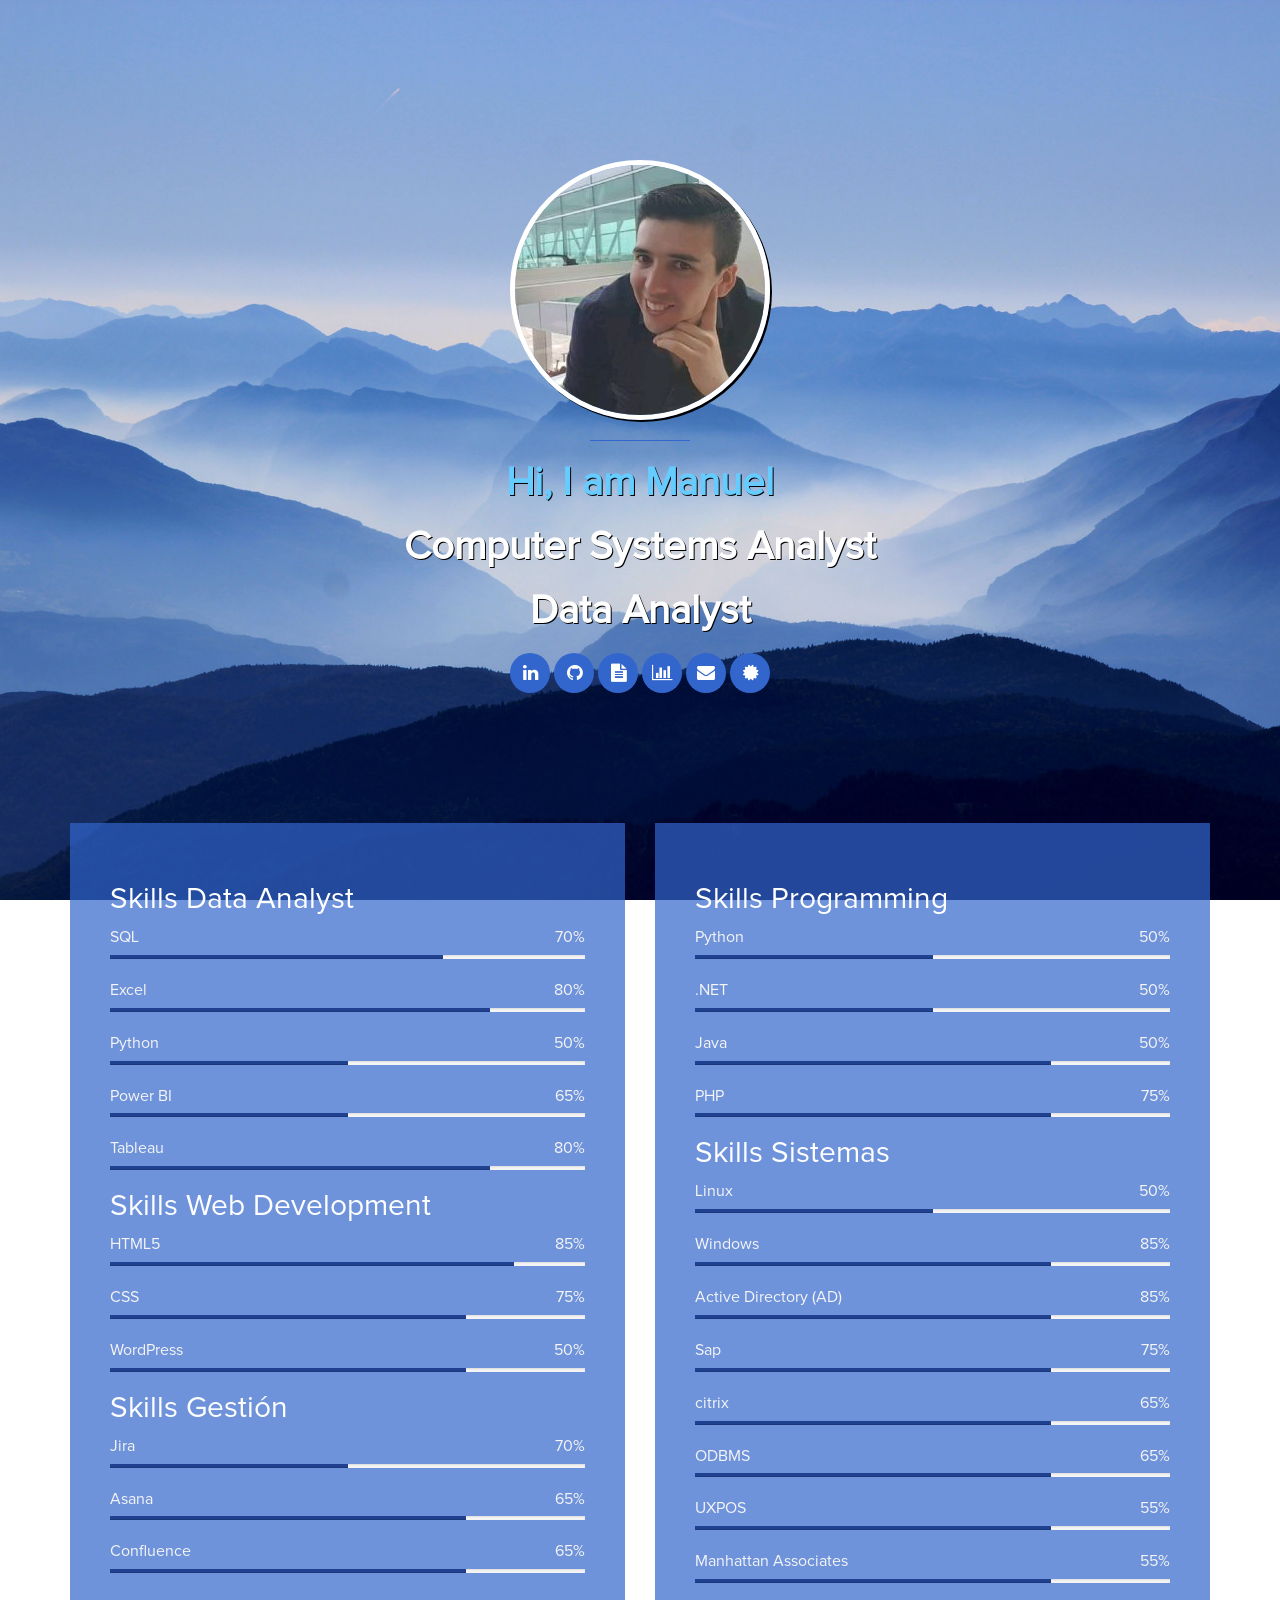
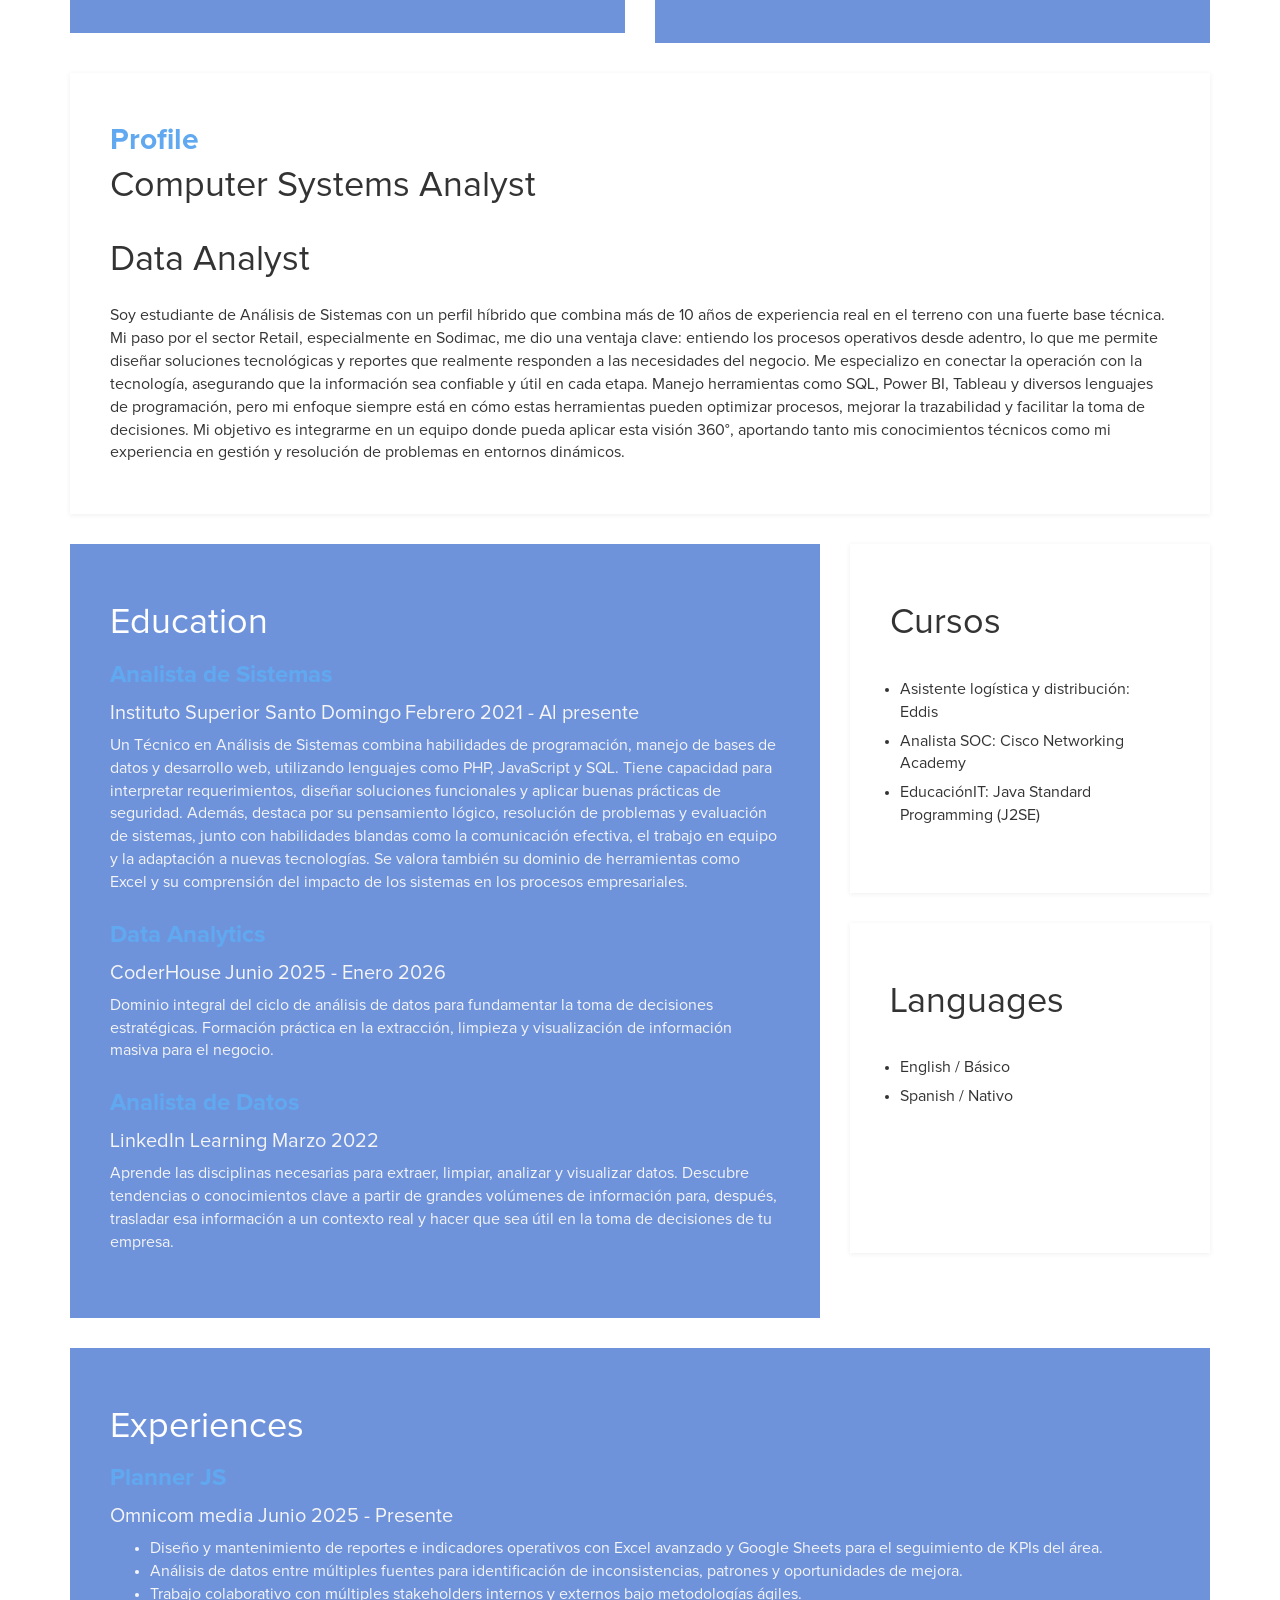
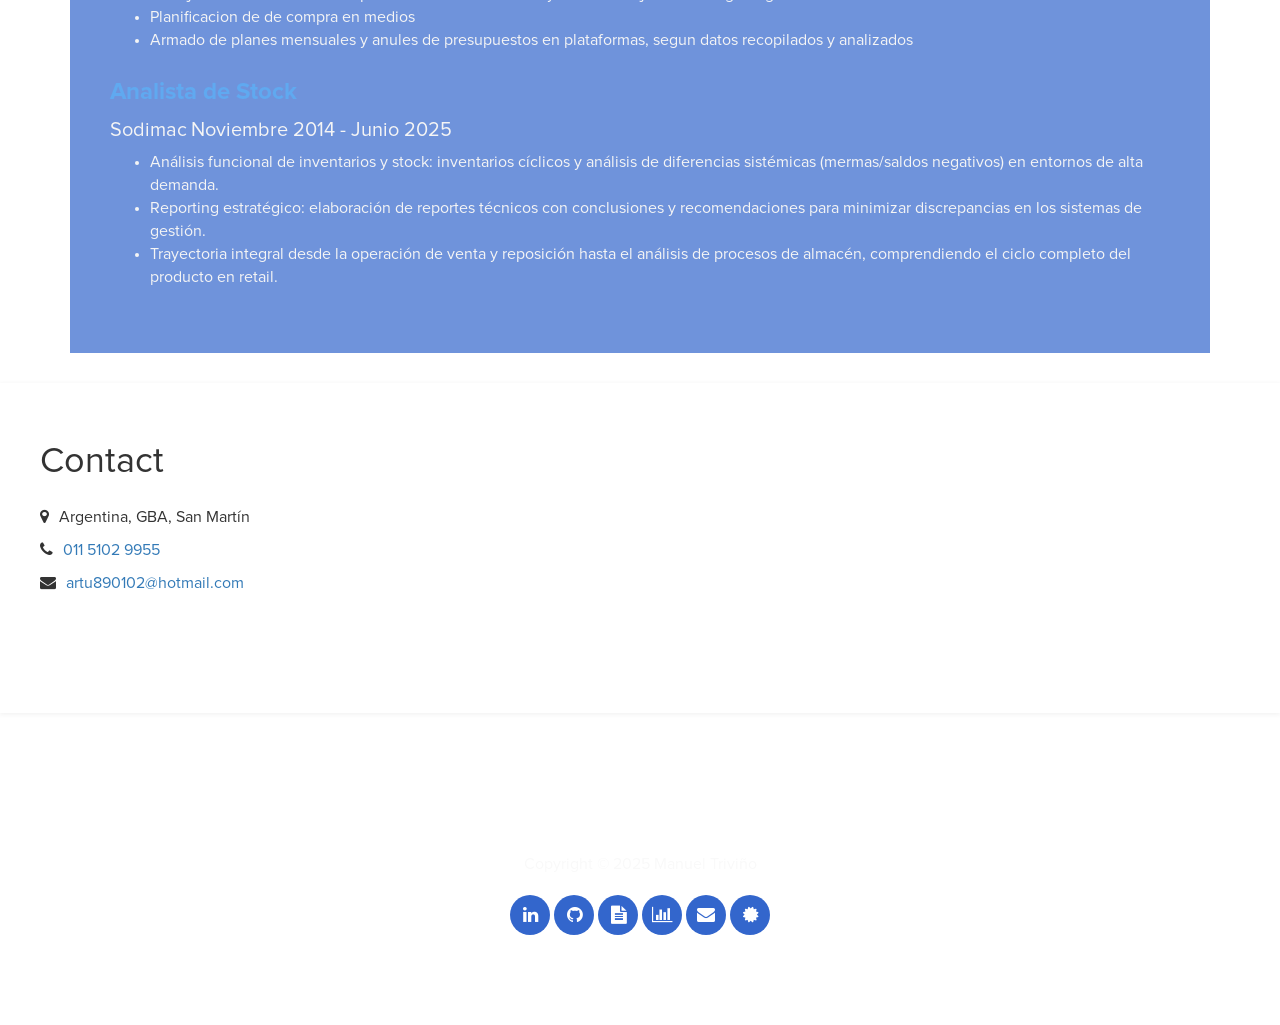
==== commit 9f8bc025: "Update fmt.Println message from 'Hello' to 'Goodbye'" ====
--- a/index.html
+++ b/index.html
@@ -278,15 +278,15 @@
 			<div class="experience">
 				<h2 class="white">Experiences</h2>
 				<div class="experience-content">
-					<h4 class="experience-title accent">Asistente de Operaciones y Medios</h4>
-					<h5>IPG Mediabrands</h5>
+					<h4 class="experience-title accent">Planner JS</h4>
+					<h5>Omnicom media</h5>
 					<h5>Junio 2025 - Presente</h5>
 					<ul class="education-description">
-						<li>Creación y gestión de órdenes de compra de espacios publicitarios.</li>
-						<li>Coordinación y contacto directo con proveedores de medios.</li>
-						<li>Seguimiento de campañas publicitarias y elaboración de reportes de resultados.</li>
-						<li>Revisión y validación de certificaciones, comparándolas con las órdenes de compra.</li>
-						<li>Procesamiento de certificaciones aprobadas para su correcta facturación.</li>
+						<li>Diseño y mantenimiento de reportes e indicadores operativos con Excel avanzado y Google Sheets para el seguimiento de KPIs del área.</li>
+						<li>Análisis de datos entre múltiples fuentes para identificación de inconsistencias, patrones y oportunidades de mejora.</li>
+						<li>Trabajo colaborativo con múltiples stakeholders internos y externos bajo metodologías ágiles.</li>
+						<li>Planificacion de de compra en medios</li>
+						<li>Armado de planes mensuales y anules de presupuestos en plataformas, segun datos recopilados y analizados</li>
 					</ul>
 				</div>
 				<div class="experience-content">
--- a/css/templatemo-blue.css
+++ b/css/templatemo-blue.css
@@ -0,0 +1,290 @@
+/*
+
+Easy Profile Template
+http://www.templatemo.com/tm-467-easy-profile
+
+*/
+html, body {
+  margin:0;border:0;padding:0;
+  font-size:16px;
+  font-family:'Proxima';
+  overflow-x:hidden;
+  position: relative;
+  vertical-align: baseline;
+}
+
+html {
+    -webkit-font-smoothing: antialiased;
+}
+
+h1 {font-size:40px;}
+h2 {font-size:36px;}
+h3 {font-size:30px;}
+h4 {font-size:24px;}
+h5 {font-size:20px;}
+h6 {font-size:18px;}
+
+h2 {
+  padding-bottom: 14px;
+}
+
+.accent {
+  font-family: 'Proxima Bold';
+  line-height: 14px;
+  color: #60A9F0;
+}
+
+.bold {
+	font-weight: bold;
+}
+
+.tm-border {
+	border: 5px solid #fff;
+	box-shadow: 2px 2px #000;
+}
+
+.shadow {
+	text-shadow: 1px 1px #000;
+}
+
+.tm-title {
+	color: #66CCFF;
+}
+
+.white {
+  color: #fff;
+}
+
+.about,.skills,
+.education,.languages,
+.contact, .experience {
+  padding: 40px;
+  min-height: 330px;
+}
+
+.education, .languages,
+.contact, .experience {
+  margin-top: 30px;
+}
+
+@font-face {
+    font-family: 'Proxima';
+    src: url(../fonts/ProximaNova-Regular.otf);
+}
+
+@font-face {
+    font-family: 'Proxima Bold';
+    src: url(../fonts/ProximaNova-Bold.otf);
+}
+
+/* preloader section */
+.preloader {
+  position: fixed;
+  top: 0;
+  left: 0;
+   width: 100%;
+  height: 100%;
+   z-index: 99999;
+   display: -webkit-flex;
+    display: -ms-flexbox;
+   display: flex;
+   -webkit-flex-flow: row nowrap;
+   -ms-flex-flow: row nowrap;
+    flex-flow: row nowrap;
+     -webkit-justify-content: center;
+    -ms-flex-pack: center;
+    justify-content: center;
+    -webkit-align-items: center;
+     -ms-flex-align: center;
+     align-items: center;
+    background: none repeat scroll 0 0 #fff;
+  background: none repeat scroll 0 0 #f9f9f9;
+}
+.sk-spinner-wordpress.sk-spinner {
+  background-color: #3366CC;
+  width: 30px;
+  height: 30px;
+  border-radius: 30px;
+  position: relative;
+  -webkit-animation: sk-innerCircle 1s linear infinite;
+          animation: sk-innerCircle 1s linear infinite; }
+.sk-spinner-wordpress .sk-inner-circle {
+  display: block;
+  background-color: #fff;
+  width: 8px;
+  height: 8px;
+  position: absolute;
+  border-radius: 8px;
+  top: 5px;
+  left: 5px; }
+
+@-webkit-keyframes sk-innerCircle {
+  0% {
+    -webkit-transform: rotate(0);
+            transform: rotate(0); }
+
+  100% {
+    -webkit-transform: rotate(360deg);
+            transform: rotate(360deg); } }
+
+@keyframes sk-innerCircle {
+  0% {
+    -webkit-transform: rotate(0);
+            transform: rotate(0); }
+
+  100% {
+    -webkit-transform: rotate(360deg);
+            transform: rotate(360deg); } }
+
+/* header section */
+header {
+  text-align: center;
+  min-height: 400px;
+  overflow: hidden;
+  position: relative;
+  padding-top: 160px;
+  padding-bottom: 140px;
+}
+header img {
+  display: inline-block !important;
+}
+header h2 {
+  padding-top: 40px;
+}
+header hr {
+  border-color: #3366CC;
+  width: 100px;
+}
+
+/* about section */
+.about {
+  background: #fff;
+  box-shadow: 0px 1px 5px rgba(50,50,50,0.08);
+}
+
+/* skills section */
+.skills {
+  background: rgba(51, 102, 204, 0.7);
+  color: #f5f5f5;
+}
+.skills .progress {
+  border-radius: 0px;
+  height: 4px;
+}
+.skills .progress .progress-bar-primary {
+  background: #204090;
+}
+.skills strong {
+  display: inline-block;
+  font-weight: normal;
+  padding-bottom: 6px;
+}
+
+/* education section */
+.education {
+  background: rgba(51, 102, 204, 0.7);
+  color: #f5f5f5;
+}
+.education .education-content {
+  padding-bottom: 14px;
+}
+.education h5 {
+  display: inline-block;
+}
+.education span {
+  padding-right: 10px;
+  padding-left: 20px;
+}
+
+/* languages section */
+.languages {
+  background: rgba(255, 255, 255, 0.7);
+ box-shadow: 0px 1px 5px rgba(50,50,50,0.08);
+}
+.languages ul {
+  padding: 10px;
+}
+.languages ul li {
+  padding-bottom: 6px;
+}
+
+/* contact section */
+.contact {
+  background: #fff;
+ box-shadow: 0px 1px 5px rgba(50,50,50,0.08);
+}
+.contact .fa {
+  padding-right: 6px;
+}
+
+/* experience section */
+.experience {
+  background: rgba(51, 102, 204, 0.7);
+  color: #f5f5f5;
+}
+.experience .experience-content {
+  padding-bottom: 14px;
+}
+.experience h5 {
+  display: inline-block;
+}
+.experience span {
+  padding-right: 10px;
+  padding-left: 20px;
+}
+
+/* footer section */
+footer {
+  color: #f9f9f9;
+  text-align: center;
+  padding-top: 140px;
+  padding-bottom: 100px;
+}
+
+/* social icon section */
+.social-icons {
+  padding: 0;
+  margin: 0;
+}
+.social-icons li {
+  display: inline-block;
+  list-style: none;
+}
+.social-icons li a {
+  background: #3366CC;
+  border-radius: 50%;
+  color: #fff;
+  text-decoration: none;
+  font-size: 18px;
+  width: 40px;
+  height: 40px;
+  line-height: 40px;
+  text-align: center;
+  transition: all 0.4s ease-in;
+  position: relative;
+  bottom: 10px;
+  top: 10px;
+}
+.social-icons li a:hover {
+  background: #202020;
+  color: #fff;
+}
+
+@media ( max-width: 980px ) {
+  .skills {
+    margin-top: 30px;
+  }
+}
+
+@media ( max-width: 360px ) {
+  header h1 {
+    font-size: 30px;
+  }
+  .about h2 {
+    font-size: 24px;
+  }
+  .education h4,
+  .experience h4 {
+    font-size: 20px;
+  }
+}
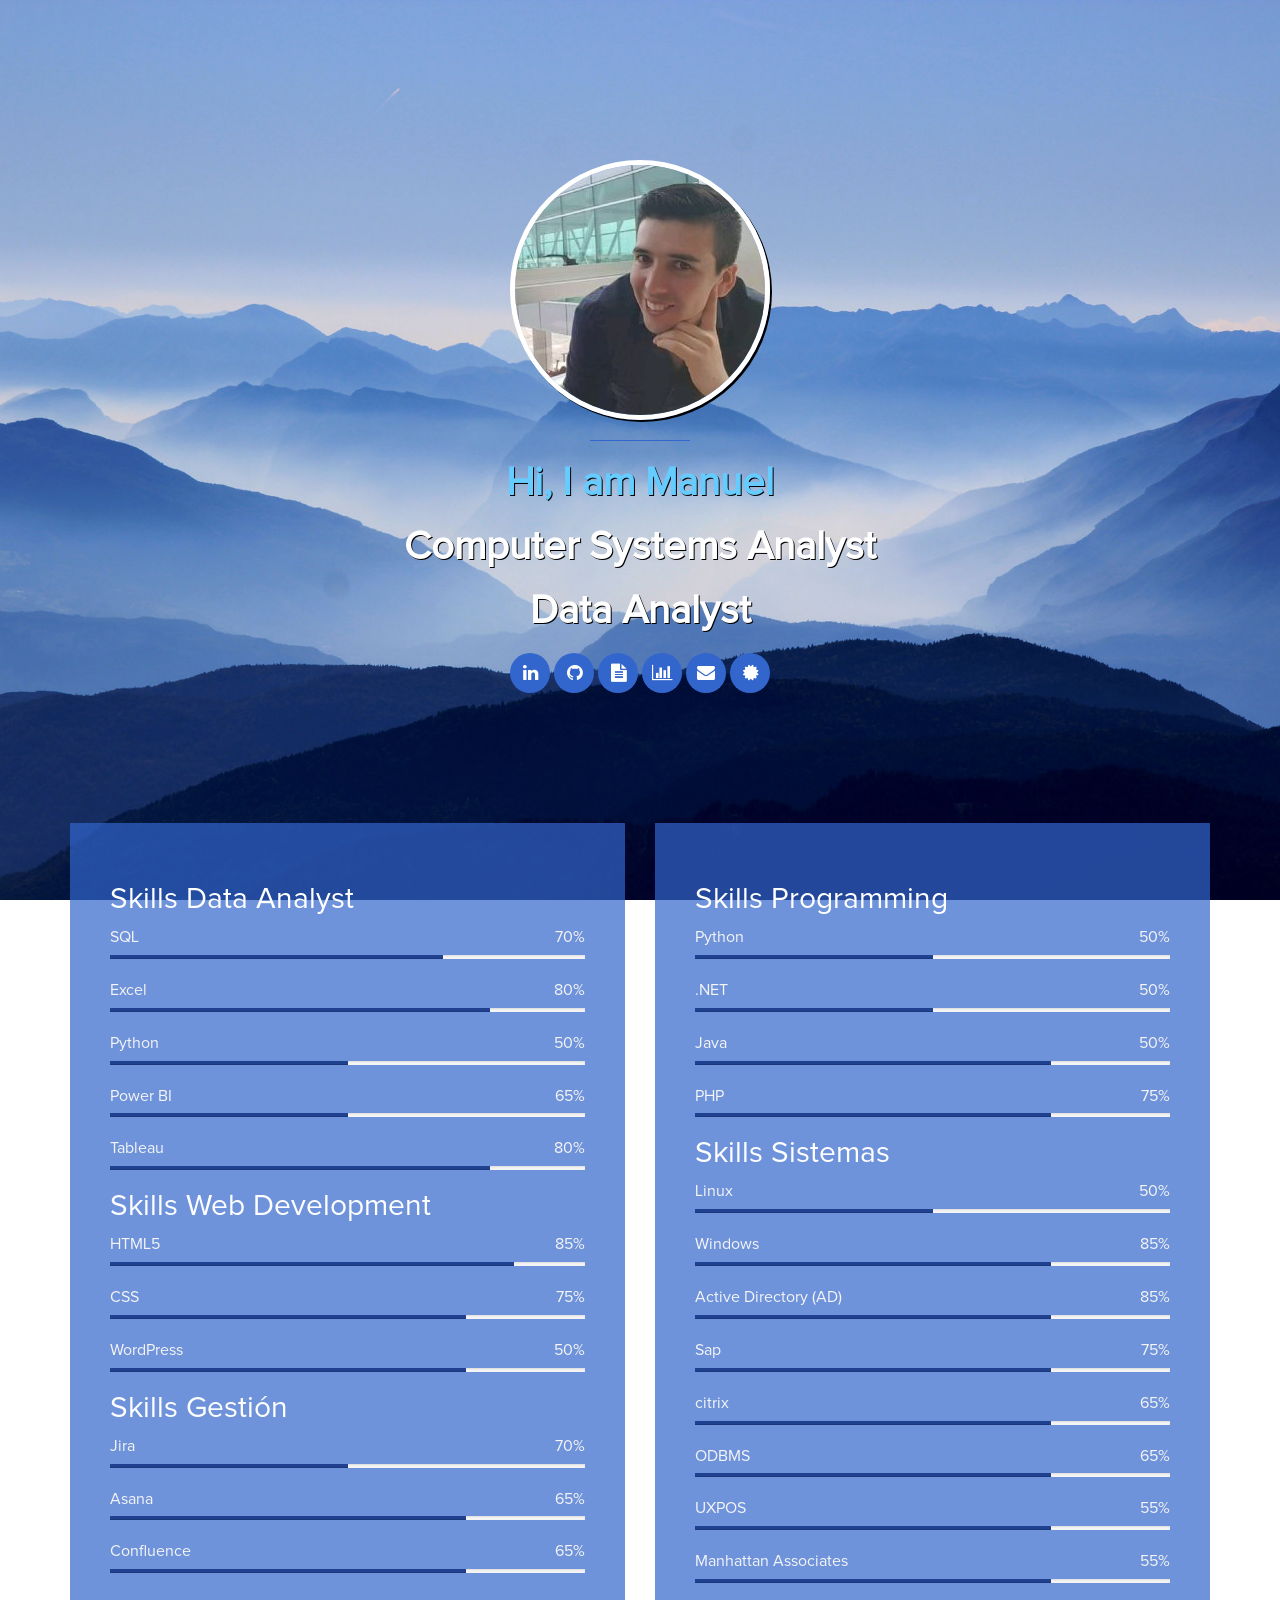
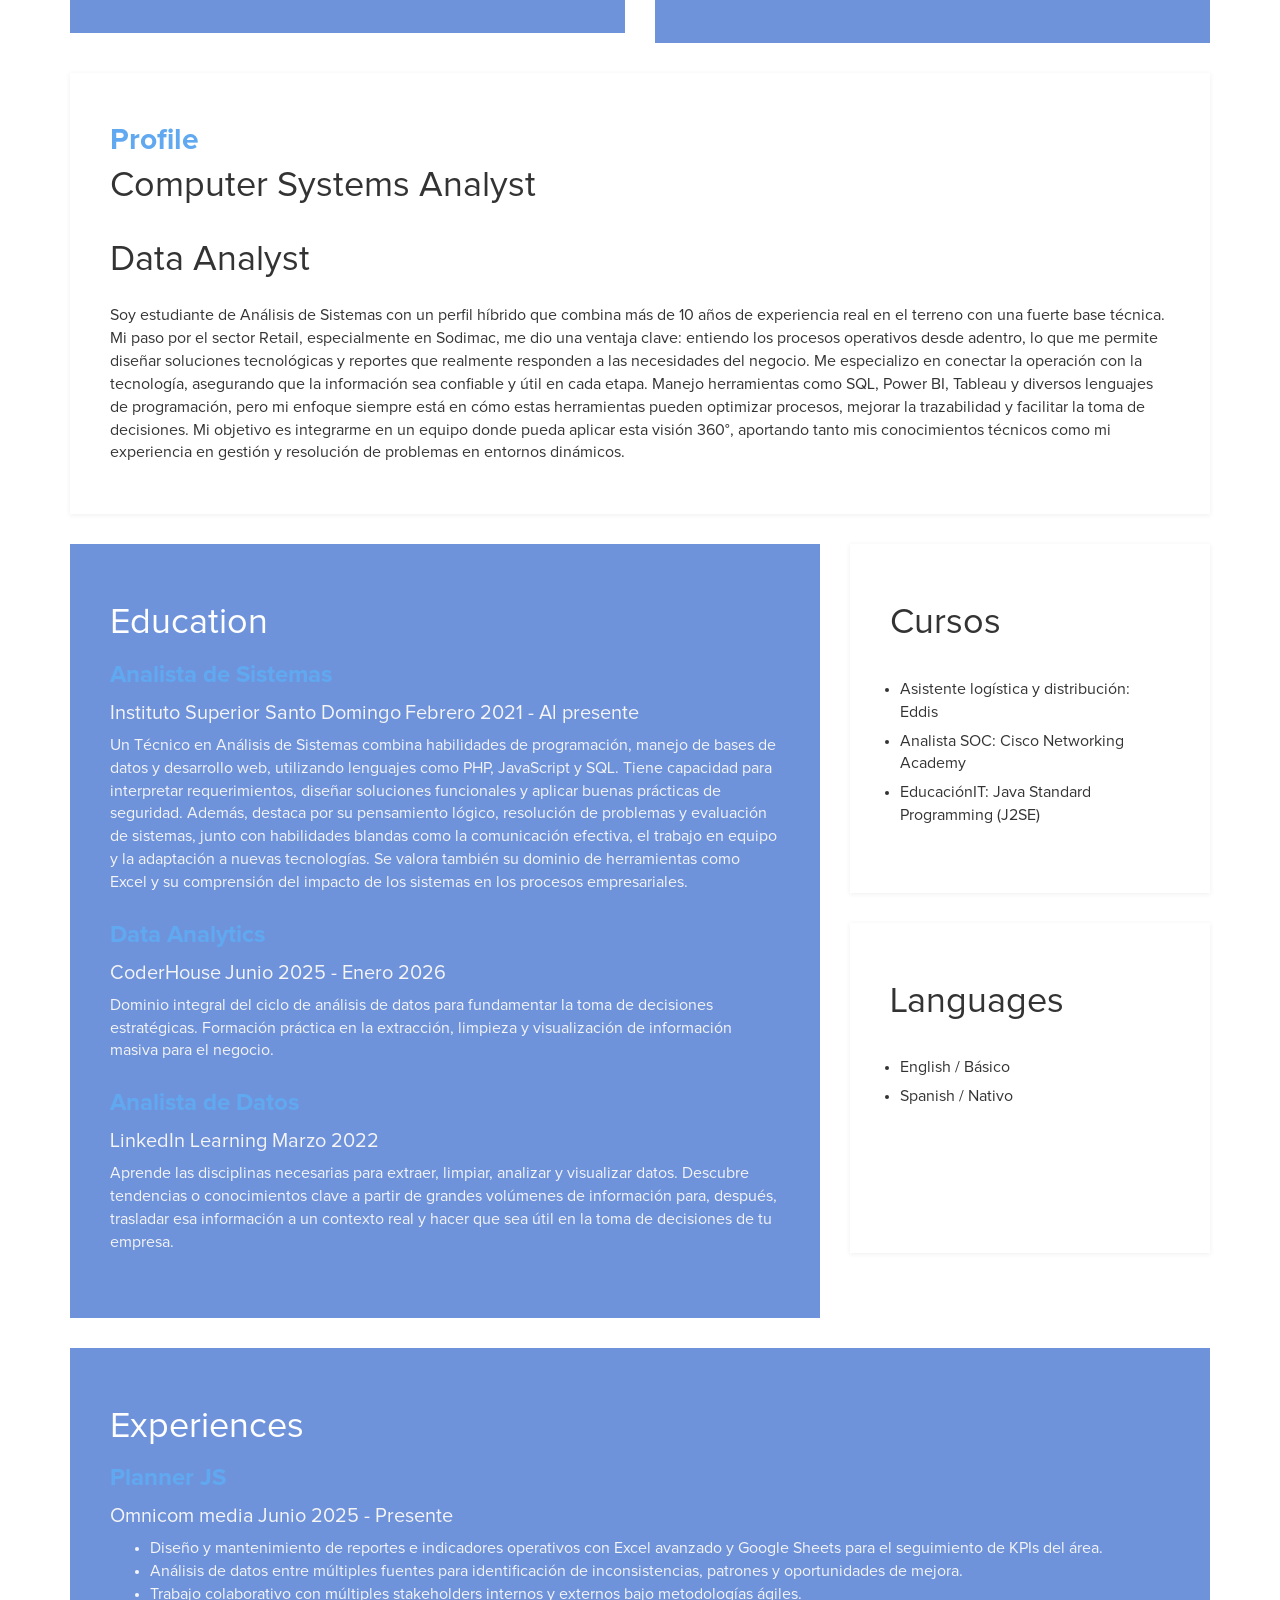
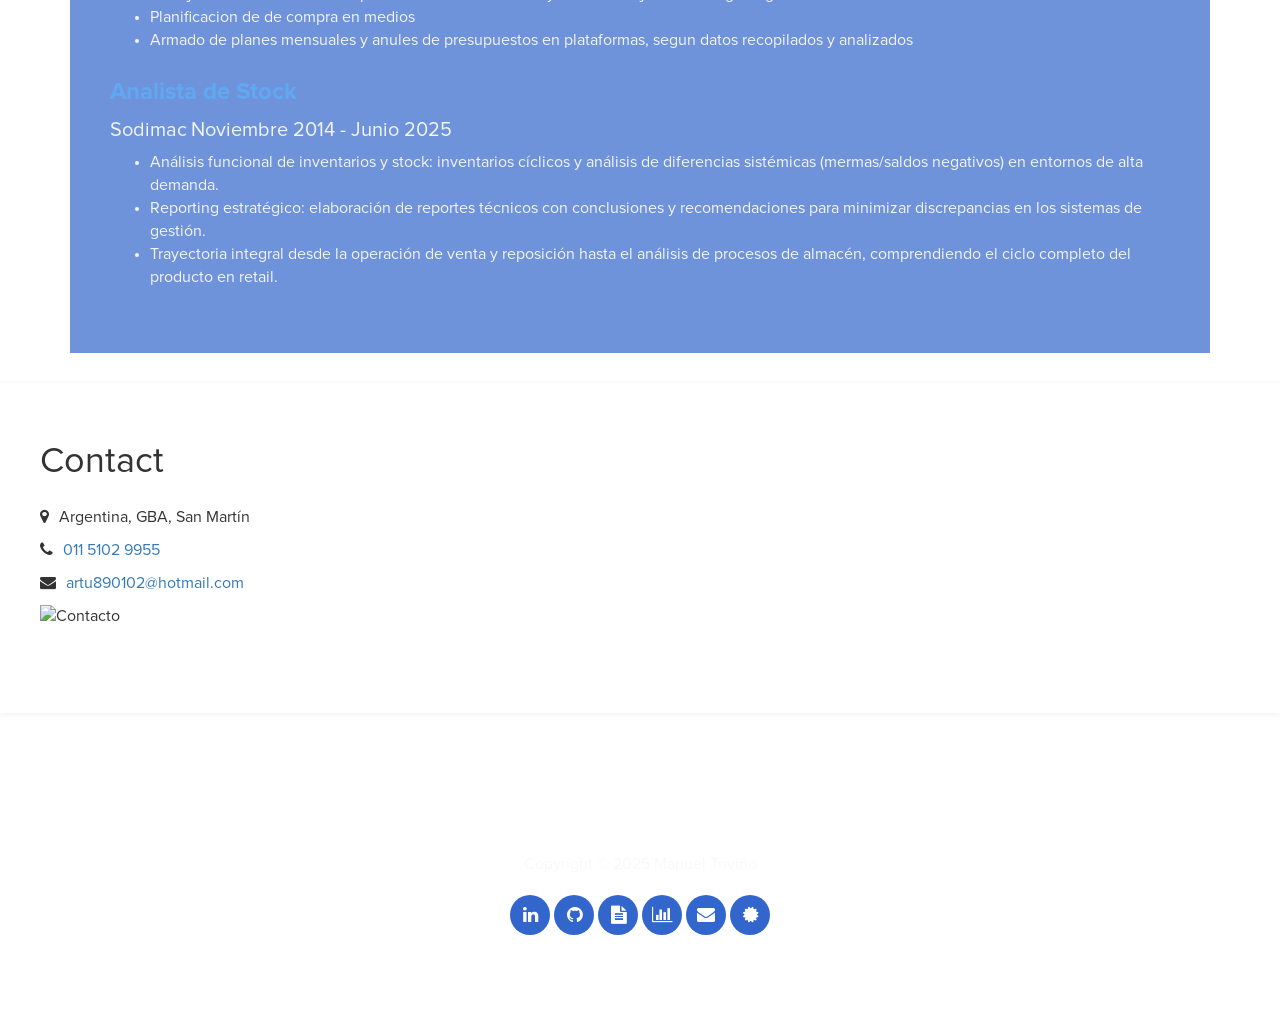
==== commit 586fa765: "Update index.html" ====
--- a/index.html
+++ b/index.html
@@ -313,6 +313,7 @@
 				<p><i class="fa fa-map-marker" aria-hidden="true"></i> Argentina, GBA, San Martín</p>
 				<p><i class="fa fa-phone" aria-hidden="true"></i> <a href="tel:01151029955">011 5102 9955</a></p>
 				<p><i class="fa fa-envelope" aria-hidden="true"></i> <a href="mailto:artu890102@hotmail.com">artu890102@hotmail.com</a></p>
+				<img src="images/QR wa"  alt="Contacto">
 			</div>
 		</div>
 	</div>
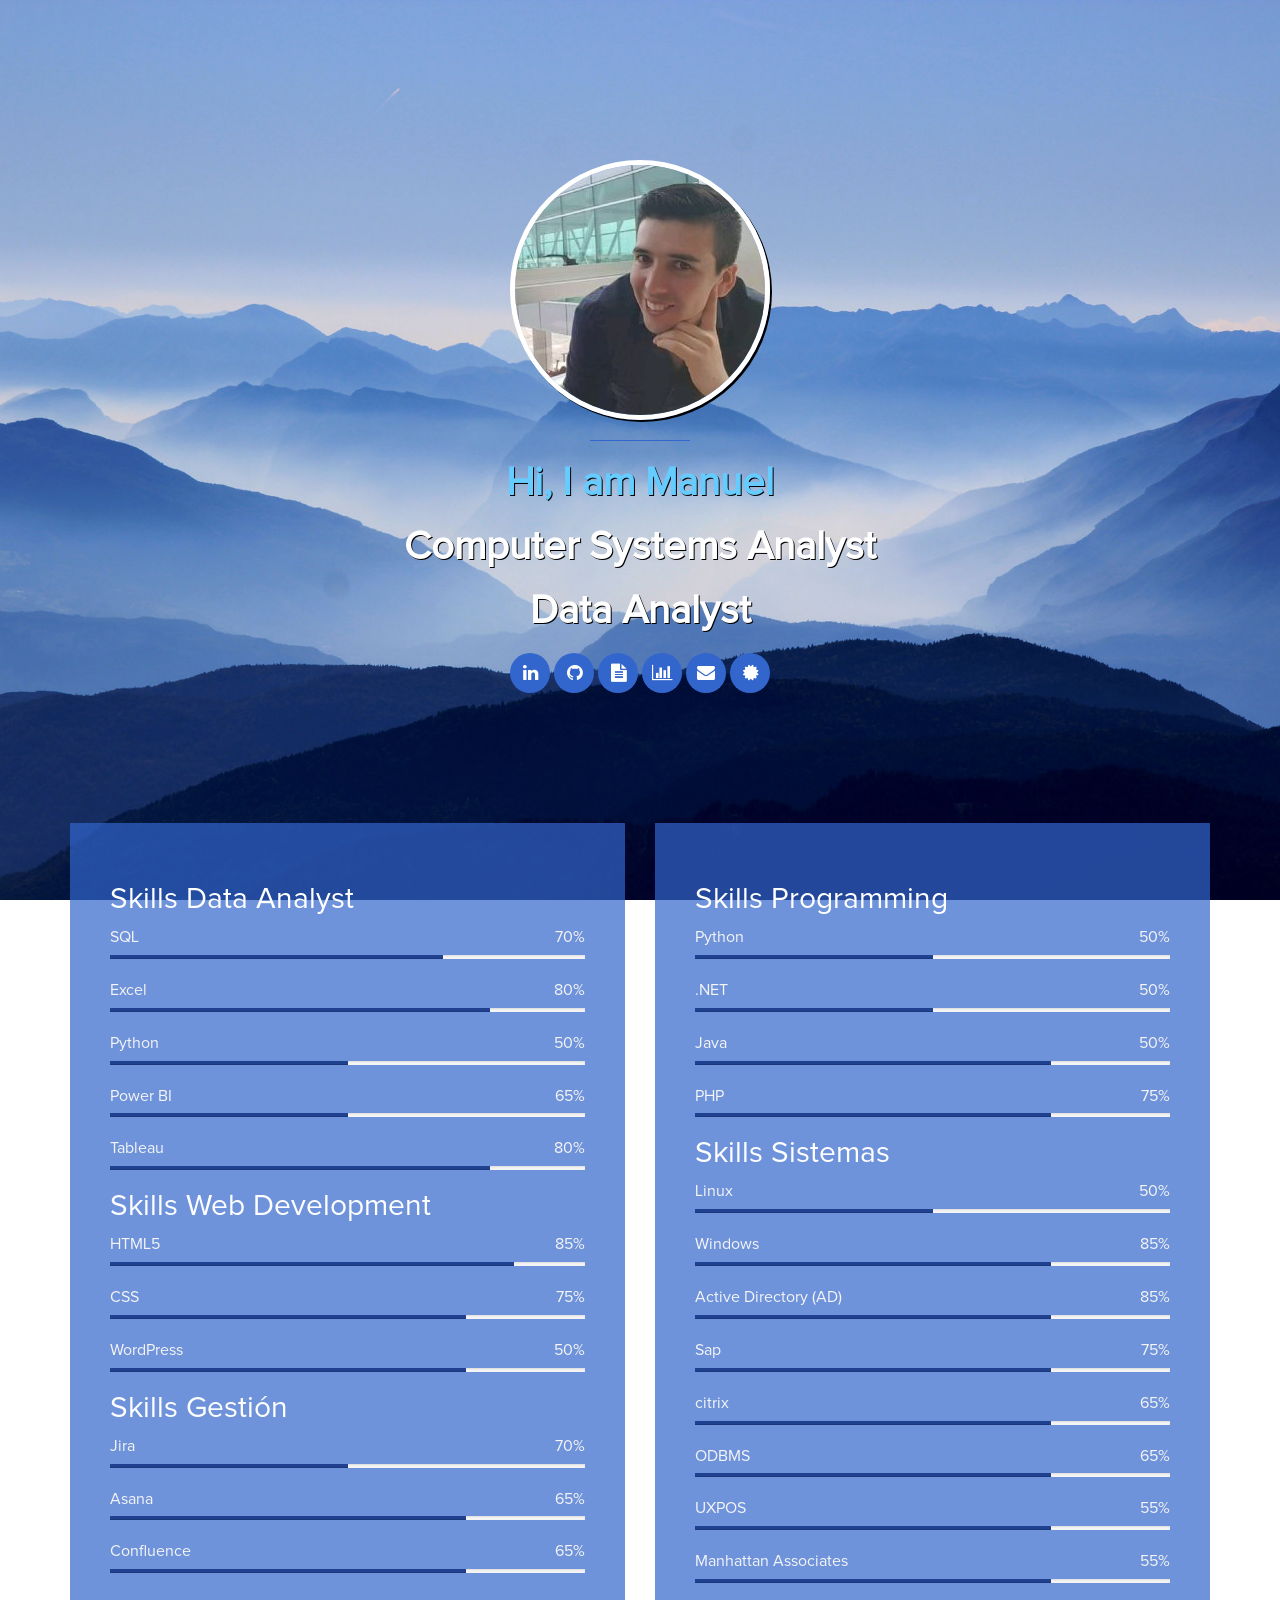
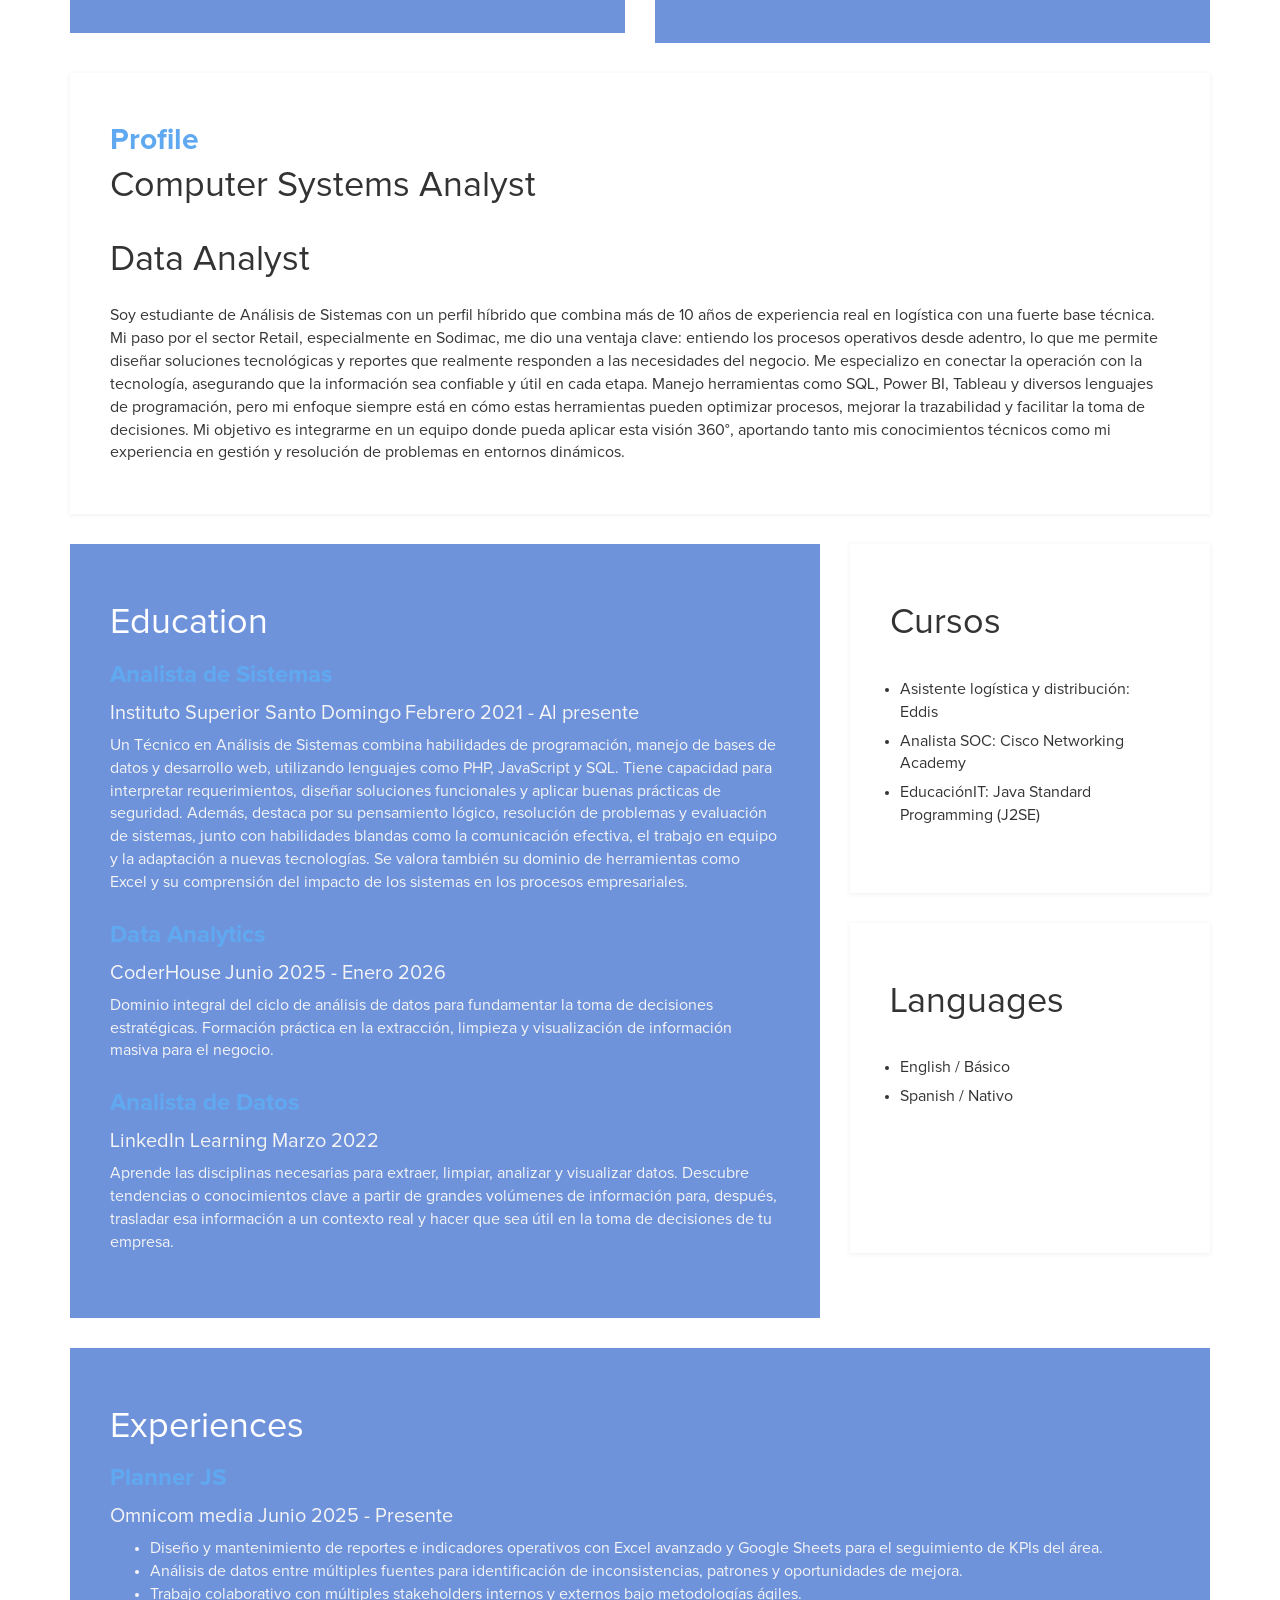
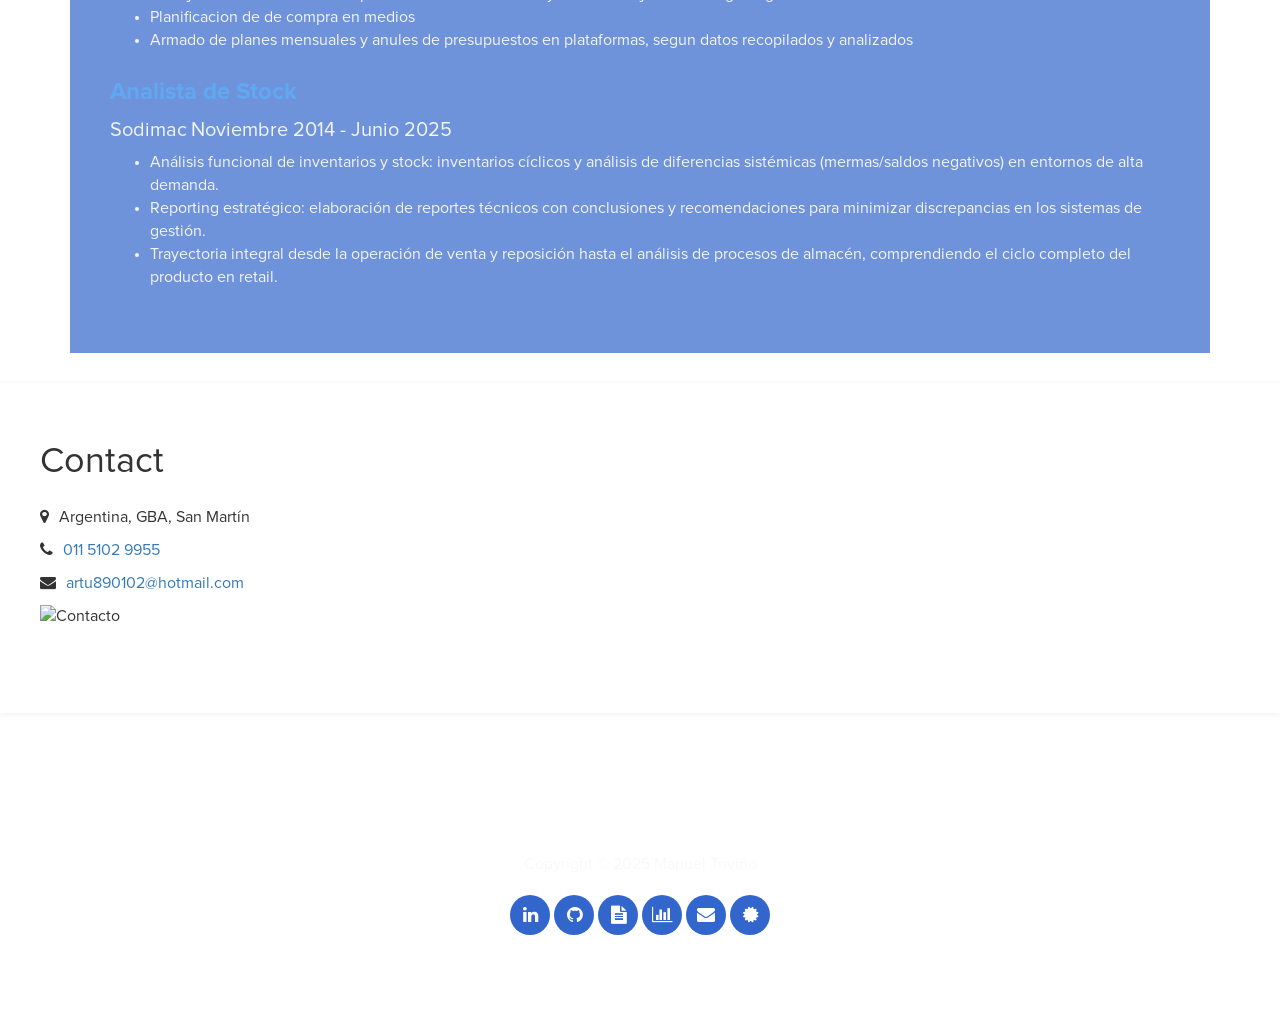
==== commit d618a9af: "Update print statement from 'Hello' to 'Goodbye'" ====
--- a/index.html
+++ b/index.html
@@ -192,7 +192,7 @@
 				<h2>Computer Systems Analyst</h2>
 				<h2>Data Analyst</h2>
 				<p>Soy estudiante de Análisis de Sistemas con un perfil híbrido que combina más de 10 años de 
-					experiencia real en el terreno con una fuerte base técnica. Mi paso por el sector Retail, 
+					experiencia real en logística con una fuerte base técnica. Mi paso por el sector Retail, 
 					especialmente en Sodimac, me dio una ventaja clave: entiendo los procesos operativos desde 
 					adentro, lo que me permite diseñar soluciones tecnológicas y reportes que realmente 
 					responden a las necesidades del negocio. Me especializo en conectar la operación con la 
